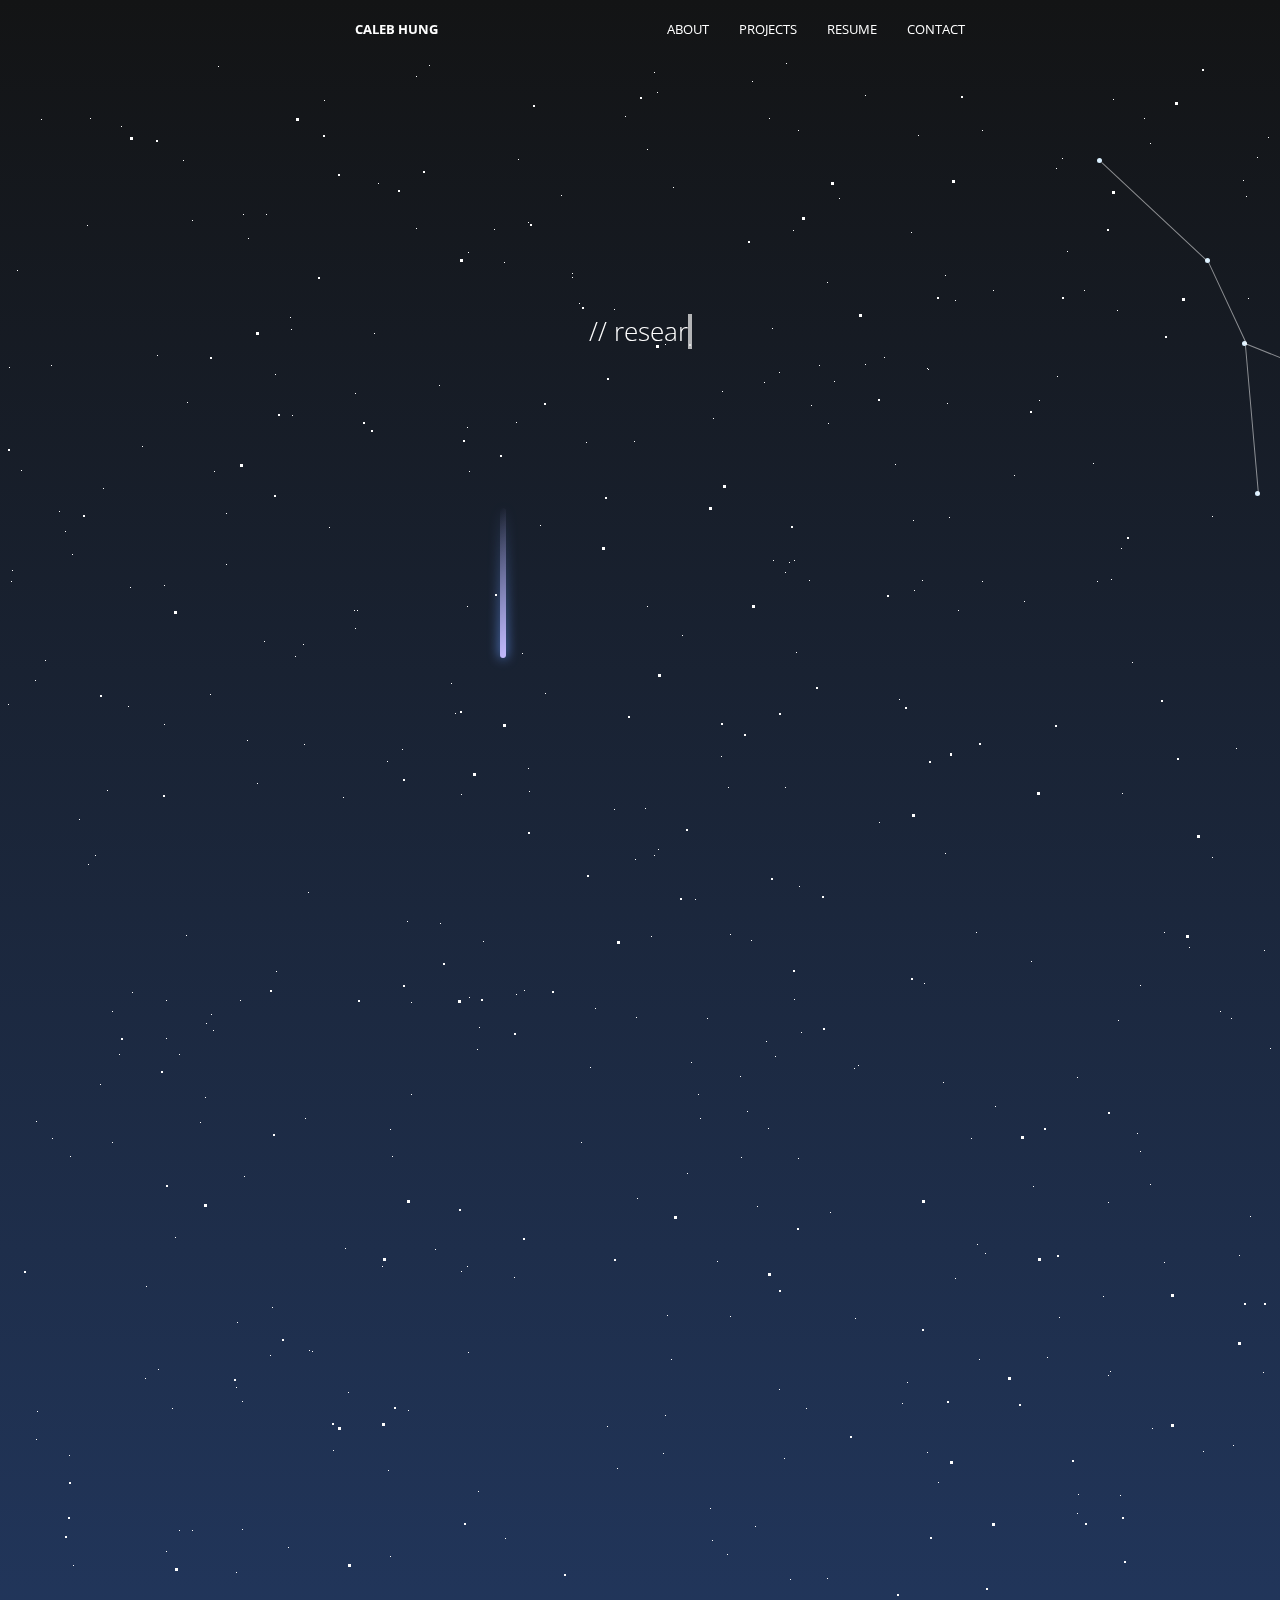
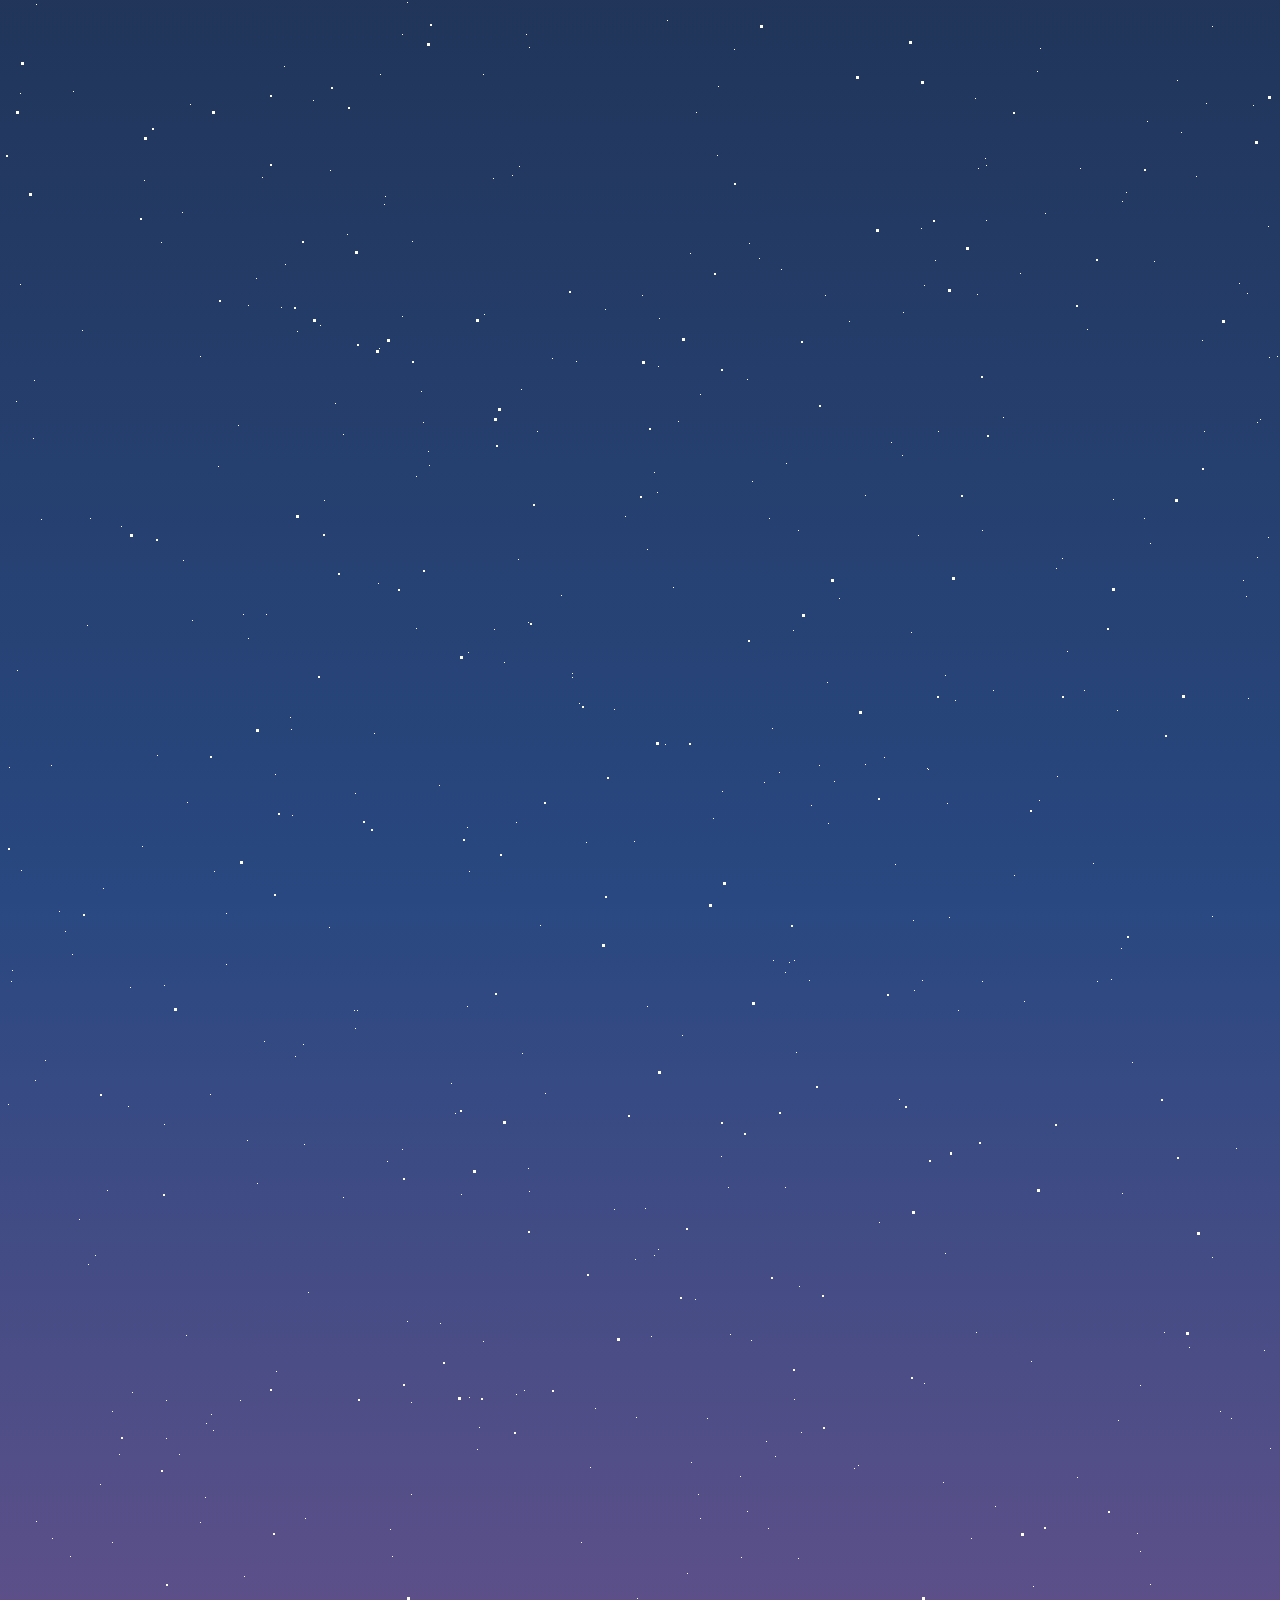
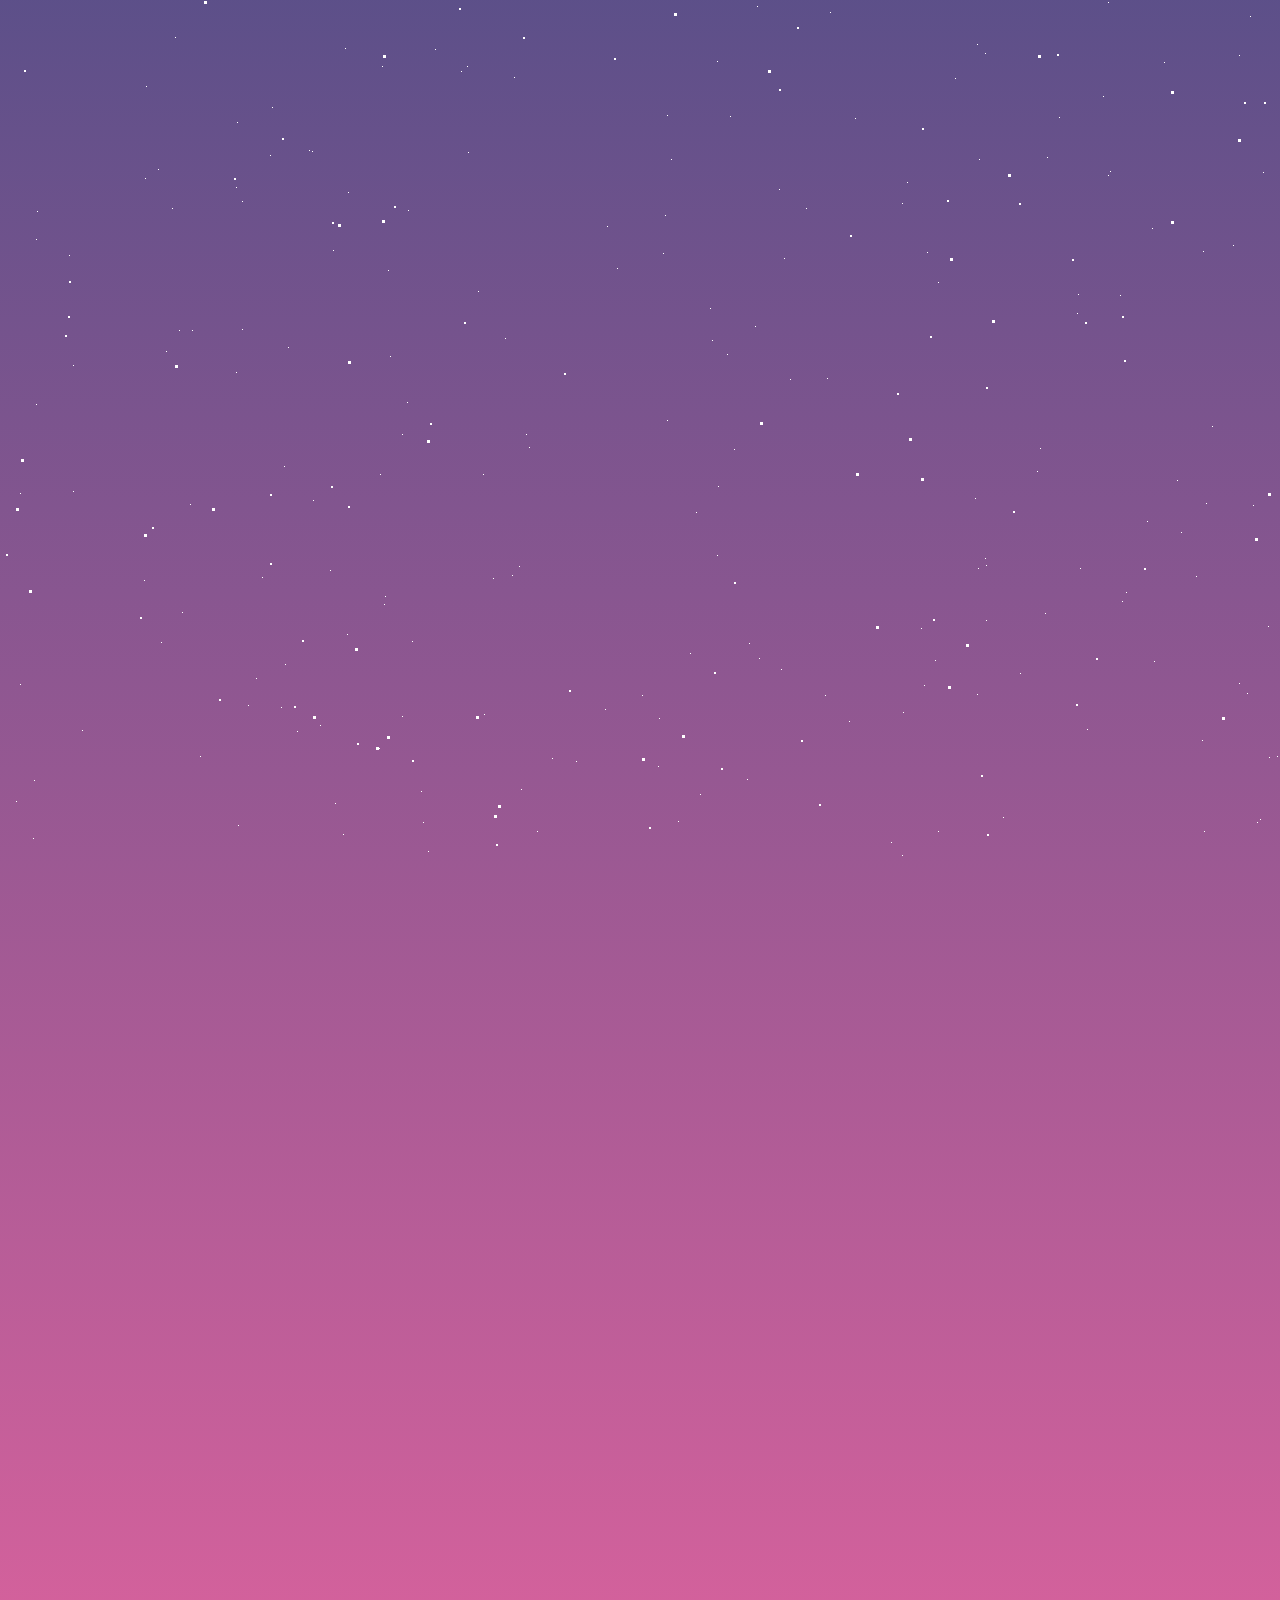
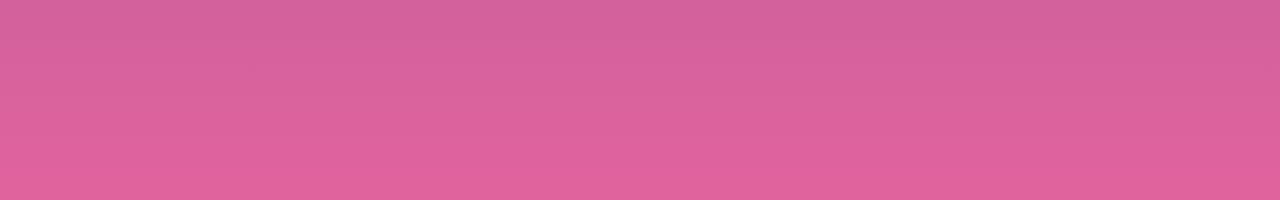
==== index.html @ 36443ad7 "push6" ====
<!DOCTYPE html>
<html>
<head>
    <meta charset="UTF-8">
    <meta name="viewport" content="width=device-width, initial-scale=1.0">
    <meta http-equiv="X-UA-Compatible" content="ie-edge">
    <link rel="stylesheet" href="style.css">
    <link rel="stylesheet" href="transition.css">
    <ul class="navigation">
        <li style="font-weight:bold"><a href="index.html"> CALEB HUNG </a> </li>
        <li style="float:right" class="active"><a href="contact.html"> CONTACT </a> </li>
        <li style="float:right"><a href="resume.pdf" target="_blank"> RESUME </a> </li>
        <li style="float:right"><a href="projects.html"> PROJECTS </a> </li>
        <li style="float:right"><a href="about.html"> ABOUT </a> </li>
    </ul>
</head>

<body>
    <div class ="shower">
        <div id="meteor"></div>
        <div id="meteor2"></div>
        <div id="meteor3"></div>
    </div>
    <div class ="wrapper">
        <div id="stars"></div>
        <div id="stars2"></div>
        <div id="stars3"></div>
    </div>
    <div class="constellation">
        <div id="dots"></div>
        <div id="const"></div>
        <div id="const2"></div>
        <div id="const3"></div>
        <div id="const4"></div>
    </div>
    <div class ="container" style="position:relative; top: 5%;">
        <h1>
            //
            <span class="txt-type" data-wait="3000"
                data-words='["researcher", "developer", "entrepreneur", "designer"]'></span>
        </h1>
    </div>
    
    <script src="type.js"></script>
</body>
</html>
---- style.css ----
@import url(https://fonts.googleapis.com/css2?family=Open+Sans:wght@300&display=swap);
    body {
        background-color: #333;
        background-image: linear-gradient(to bottom, #131415, rgb(41, 72, 129), #e1639e);
        background-repeat: no-repeat;
        height: 5000px;
        margin:0;
        padding: 0;
    }
    .navigation{
        list-style: none;
        font-size: 0;
        top: 0px;
        position: sticky;
        margin: 0 auto;
        width: 50%;
    }
    .navigation li{
        display: inline-block;
    }
    .navigation li a{
        display: block;
        color: white;
        text-decoration: none;
        font-family: 'Open Sans', sans-serif; 
        font-size: 1vw;
        padding: 20px 15px;
    }
    .navigation li a:hover{
        opacity: .5;
        transition: 0.5s;
    }

    h1{
        font-family: 'Open Sans', sans-serif;
        height: 100vh;
        color: rgb(255, 255, 255);
        overflow: hidden;
    }
    h1{
        font-weight: 200;
        margin: 0.4rem;
    }
    h1{
    font-size: 2vw;
}
.container{
    display: flex;
    flex-direction: row;
    justify-content: center;
    padding: 0 3rem;
}

.txt-type > .txt {
    border-right: 0.3rem solid rgba(219, 219, 219, 0.8);
    animation: blinkTextCursor 500ms steps(40) infinite normal;
  }
  @keyframes blinkTextCursor {
    from {
      border-right-color: rgba(255,255,255,.8);
    }
    to {
      border-right-color: transparent;
    }
  }
  .frame{
      background-size: cover;
  }
  .wrapper{
      position: absolute;
      margin:0;
      padding:0;
      height: 500px;
  }
  .constellation{
    position: absolute;
    margin:0;
    padding:0;
    height: 50px;
}
  .shower{
      position: absolute;
      width: 1000px;
      height: 100%;
  }
  #meteor{
      position: absolute;
      margin:0;
      left: 50%;
      top: 50%;
      width: 6px;
      height: 150px;
      background: linear-gradient(-45deg, #c6bcff, rgba(0,0,255,0));
      border-radius: 999px;
      filter:drop-shadow(0 0 6px #699bff);
      animation: shower 5s linear infinite;
  }

  #dots{
      border-radius: 999px;
      width: 5px;
      height: 5px;
      background: transparent;
      box-shadow: 1097px 100px #dbf0ff, 1205px 200px #dbf0ff, 1242px 283px #dbf0ff, 1255px 433px #dbf0ff, 1450px 367px #dbf0ff;
      z-index: 1;
  }
  #const{
      position: absolute;
    border-radius: 999px;
    width: 1px;
    height: 145px;
    background: transparent;
    box-shadow: 1101px 101px #fff;
    transform-origin: 1100px 100px;
    transform: rotate(-47deg);
    opacity: 0.50;
    z-index: 0;
}
#const2{
    position: absolute;
    border-radius: 999px;
    width: 1px;
    height: 91px;
    background: transparent;
    box-shadow: 1208px 201px #fff;
    transform-origin: 1205px 200px;
    transform: rotate(-25deg);
    opacity: 0.50;
    z-index: 0;
}
#const3{
    position: absolute;
    border-radius: 999px;
    width: 1px;
    height: 225px;
    background: transparent;
    box-shadow: 1245px 283px #fff;
    transform-origin: 1242px 283px;
    transform: rotate(-68deg);
    opacity: 0.50;
    z-index: 0;
}
#const4{
    position: absolute;
    border-radius: 999px;
    width: 1px;
    height: 150px;
    background: transparent;
    box-shadow: 1245px 283px #fff;
    transform-origin: 1242px 283px;
    transform: rotate(-5deg);
    opacity: 0.50;
    z-index: 0;
}
  #stars{
      overflow: hidden;
      width: 1px;
      height: 1px;
      background: transparent;
      animation: animStar 50s linear infinite;
      box-shadow: 779px 1331px #fff, 324px 42px #fff, 303px 586px #fff,
    1312px 276px #fff, 451px 625px #fff, 521px 1931px #fff, 1087px 1871px #fff,
    36px 1546px #fff, 132px 934px #fff, 1698px 901px #fff, 1418px 664px #fff,
    1448px 1157px #fff, 1084px 232px #fff, 347px 1776px #fff, 1722px 243px #fff,
    1629px 835px #fff, 479px 969px #fff, 1231px 960px #fff, 586px 384px #fff,
    164px 527px #fff, 8px 646px #fff, 1150px 1126px #fff, 665px 1357px #fff,
    1556px 1982px #fff, 1260px 1961px #fff, 1675px 1741px #fff,
    1843px 1514px #fff, 718px 1628px #fff, 242px 1343px #fff, 1497px 1880px #fff,
    1364px 230px #fff, 1739px 1302px #fff, 636px 959px #fff, 304px 686px #fff,
    614px 751px #fff, 1935px 816px #fff, 1428px 60px #fff, 355px 335px #fff,
    1594px 158px #fff, 90px 60px #fff, 1553px 162px #fff, 1239px 1825px #fff,
    1945px 587px #fff, 749px 1785px #fff, 1987px 1172px #fff, 1301px 1237px #fff,
    1039px 342px #fff, 1585px 1481px #fff, 995px 1048px #fff, 524px 932px #fff,
    214px 413px #fff, 1701px 1300px #fff, 1037px 1613px #fff, 1871px 996px #fff,
    1360px 1635px #fff, 1110px 1313px #fff, 412px 1783px #fff, 1949px 177px #fff,
    903px 1854px #fff, 700px 1936px #fff, 378px 125px #fff, 308px 834px #fff,
    1118px 962px #fff, 1350px 1929px #fff, 781px 1811px #fff, 561px 137px #fff,
    757px 1148px #fff, 1670px 1979px #fff, 343px 739px #fff, 945px 795px #fff,
    576px 1903px #fff, 1078px 1436px #fff, 1583px 450px #fff, 1366px 474px #fff,
    297px 1873px #fff, 192px 162px #fff, 1624px 1633px #fff, 59px 453px #fff,
    82px 1872px #fff, 1933px 498px #fff, 1966px 1974px #fff, 1975px 1688px #fff,
    779px 314px #fff, 1858px 1543px #fff, 73px 1507px #fff, 1693px 975px #fff,
    1683px 108px #fff, 1768px 1654px #fff, 654px 14px #fff, 494px 171px #fff,
    1689px 1895px #fff, 1660px 263px #fff, 1031px 903px #fff, 1203px 1393px #fff,
    1333px 1421px #fff, 1113px 41px #fff, 1206px 1645px #fff, 1325px 1635px #fff,
    142px 388px #fff, 572px 215px #fff, 1535px 296px #fff, 1419px 407px #fff,
    1379px 1003px #fff, 329px 469px #fff, 1791px 1652px #fff, 935px 1802px #fff,
    1330px 1820px #fff, 421px 1933px #fff, 828px 365px #fff, 275px 316px #fff,
    707px 960px #fff, 1605px 1554px #fff, 625px 58px #fff, 717px 1697px #fff,
    1669px 246px #fff, 1925px 322px #fff, 1154px 1803px #fff, 1929px 295px #fff,
    1248px 240px #fff, 1045px 1755px #fff, 166px 942px #fff, 1888px 1773px #fff,
    678px 1963px #fff, 1370px 569px #fff, 1974px 1400px #fff, 1786px 460px #fff,
    51px 307px #fff, 784px 1400px #fff, 730px 1258px #fff, 1712px 393px #fff,
    416px 170px #fff, 1797px 1932px #fff, 572px 219px #fff, 1557px 1856px #fff,
    218px 8px #fff, 348px 1334px #fff, 469px 413px #fff, 385px 1738px #fff,
    1357px 1818px #fff, 240px 942px #fff, 248px 1847px #fff, 1535px 806px #fff,
    236px 1514px #fff, 1429px 1556px #fff, 73px 1633px #fff, 1398px 1121px #fff,
    671px 1301px #fff, 1404px 1663px #fff, 740px 1018px #fff, 1600px 377px #fff,
    785px 514px #fff, 112px 1084px #fff, 1915px 1887px #fff, 1463px 1848px #fff,
    687px 1115px #fff, 1268px 1768px #fff, 1729px 1425px #fff,
    1284px 1022px #fff, 801px 974px #fff, 1975px 1317px #fff, 1354px 834px #fff,
    1446px 1484px #fff, 1283px 1786px #fff, 11px 523px #fff, 1842px 236px #fff,
    1355px 654px #fff, 429px 7px #fff, 1033px 1128px #fff, 157px 297px #fff,
    545px 635px #fff, 52px 1080px #fff, 827px 1520px #fff, 1121px 490px #fff,
    9px 309px #fff, 1744px 1586px #fff, 1014px 417px #fff, 1534px 524px #fff,
    958px 552px #fff, 1403px 1496px #fff, 387px 703px #fff, 1522px 548px #fff,
    1355px 282px #fff, 1532px 601px #fff, 1838px 790px #fff, 290px 259px #fff,
    295px 598px #fff, 1601px 539px #fff, 1561px 1272px #fff, 34px 1922px #fff,
    1024px 543px #fff, 467px 369px #fff, 722px 333px #fff, 1976px 1255px #fff,
    766px 983px #fff, 1582px 1285px #fff, 12px 512px #fff, 617px 1410px #fff,
    682px 577px #fff, 1334px 1438px #fff, 439px 327px #fff, 1617px 1661px #fff,
    673px 129px #fff, 794px 941px #fff, 1386px 1902px #fff, 37px 1353px #fff,
    1467px 1353px #fff, 416px 18px #fff, 187px 344px #fff, 200px 1898px #fff,
    1491px 1619px #fff, 811px 347px #fff, 924px 1827px #fff, 945px 217px #fff,
    1735px 1228px #fff, 379px 1890px #fff, 79px 761px #fff, 825px 1837px #fff,
    1980px 1558px #fff, 1308px 1573px #fff, 1488px 1726px #fff,
    382px 1208px #fff, 522px 595px #fff, 1277px 1898px #fff, 354px 552px #fff,
    161px 1784px #fff, 614px 251px #fff, 526px 1576px #fff, 17px 212px #fff,
    179px 996px #fff, 467px 1208px #fff, 1944px 1838px #fff, 1140px 1093px #fff,
    858px 1007px #fff, 200px 1064px #fff, 423px 1964px #fff, 1945px 439px #fff,
    1377px 689px #fff, 1120px 1437px #fff, 1876px 668px #fff, 907px 1324px #fff,
    343px 1976px #fff, 1816px 1501px #fff, 1849px 177px #fff, 647px 91px #fff,
    1984px 1012px #fff, 1336px 1300px #fff, 128px 648px #fff, 305px 1060px #fff,
    1324px 826px #fff, 1263px 1314px #fff, 1801px 629px #fff, 1614px 1555px #fff,
    1634px 90px #fff, 1603px 452px #fff, 891px 1984px #fff, 1556px 1906px #fff,
    121px 68px #fff, 1676px 1714px #fff, 516px 936px #fff, 1947px 1492px #fff,
    1455px 1519px #fff, 45px 602px #fff, 205px 1039px #fff, 793px 172px #fff,
    1562px 1739px #fff, 1056px 110px #fff, 1512px 379px #fff, 1795px 1621px #fff,
    1848px 607px #fff, 262px 1719px #fff, 477px 991px #fff, 483px 883px #fff,
    1239px 1197px #fff, 1496px 647px #fff, 1649px 25px #fff, 1491px 1946px #fff,
    119px 996px #fff, 179px 1472px #fff, 1341px 808px #fff, 1565px 1700px #fff,
    407px 1544px #fff, 1754px 357px #fff, 1288px 981px #fff, 902px 1997px #fff,
    1755px 1668px #fff, 186px 877px #fff, 1202px 1882px #fff, 461px 1213px #fff,
    1400px 748px #fff, 1969px 1899px #fff, 809px 522px #fff, 514px 1219px #fff,
    374px 275px #fff, 938px 1973px #fff, 357px 552px #fff, 144px 1722px #fff,
    1572px 912px #fff, 402px 1858px #fff, 1544px 1195px #fff, 667px 1257px #fff,
    727px 1496px #fff, 993px 232px #fff, 1772px 313px #fff, 1040px 1590px #fff,
    1204px 1973px #fff, 1268px 79px #fff, 1555px 1048px #fff, 986px 1707px #fff,
    978px 1710px #fff, 713px 360px #fff, 407px 863px #fff, 461px 736px #fff,
    284px 1608px #fff, 103px 430px #fff, 1283px 1319px #fff, 977px 1186px #fff,
    1966px 1516px #fff, 1287px 1129px #fff, 70px 1098px #fff, 1189px 889px #fff,
    1126px 1734px #fff, 309px 1292px #fff, 879px 764px #fff, 65px 473px #fff,
    1003px 1959px #fff, 658px 791px #fff, 402px 1576px #fff, 35px 622px #fff,
    529px 1589px #fff, 164px 666px #fff, 1876px 1290px #fff, 1541px 526px #fff,
    270px 1297px #fff, 440px 865px #fff, 1500px 802px #fff, 182px 1754px #fff,
    1264px 892px #fff, 272px 1249px #fff, 1289px 1535px #fff, 190px 1646px #fff,
    955px 242px #fff, 1456px 1597px #fff, 1727px 1983px #fff, 635px 801px #fff,
    226px 455px #fff, 1396px 1710px #fff, 849px 1863px #fff, 237px 1264px #fff,
    839px 140px #fff, 1122px 735px #fff, 1280px 15px #fff, 1318px 242px #fff,
    1819px 1148px #fff, 333px 1392px #fff, 1949px 553px #fff, 1878px 1332px #fff,
    467px 548px #fff, 1812px 1082px #fff, 1067px 193px #fff, 243px 156px #fff,
    483px 1616px #fff, 1714px 933px #fff, 759px 1800px #fff, 1822px 995px #fff,
    1877px 572px #fff, 581px 1084px #fff, 107px 732px #fff, 642px 1837px #fff,
    166px 1493px #fff, 1555px 198px #fff, 819px 307px #fff, 947px 345px #fff,
    827px 224px #fff, 927px 1394px #fff, 540px 467px #fff, 1093px 405px #fff,
    1140px 927px #fff, 130px 529px #fff, 33px 1980px #fff, 1147px 1663px #fff,
    1616px 1436px #fff, 528px 710px #fff, 798px 1100px #fff, 505px 1480px #fff,
    899px 641px #fff, 1909px 1949px #fff, 1311px 964px #fff, 979px 1301px #fff,
    1393px 969px #fff, 1793px 1886px #fff, 292px 357px #fff, 1196px 1718px #fff,
    1290px 1994px #fff, 537px 1973px #fff, 1181px 1674px #fff,
    1740px 1566px #fff, 1307px 265px #fff, 922px 522px #fff, 1892px 472px #fff,
    384px 1746px #fff, 392px 1098px #fff, 647px 548px #fff, 390px 1498px #fff,
    1246px 138px #fff, 730px 876px #fff, 192px 1472px #fff, 1790px 1789px #fff,
    928px 311px #fff, 1253px 1647px #fff, 747px 1921px #fff, 1561px 1025px #fff,
    1533px 1292px #fff, 1985px 195px #fff, 728px 729px #fff, 1712px 1936px #fff,
    512px 1717px #fff, 1528px 483px #fff, 313px 1642px #fff, 281px 1849px #fff,
    1212px 799px #fff, 435px 1191px #fff, 1422px 611px #fff, 1718px 1964px #fff,
    411px 944px #fff, 210px 636px #fff, 1502px 1295px #fff, 1434px 349px #fff,
    769px 60px #fff, 747px 1053px #fff, 789px 504px #fff, 1436px 1264px #fff,
    1893px 1225px #fff, 1394px 1788px #fff, 1108px 1317px #fff,
    1673px 1395px #fff, 854px 1010px #fff, 1705px 80px #fff, 1858px 148px #fff,
    1729px 344px #fff, 1388px 664px #fff, 895px 406px #fff, 1479px 157px #fff,
    1441px 1157px #fff, 552px 1900px #fff, 516px 364px #fff, 1647px 189px #fff,
    1427px 1071px #fff, 785px 729px #fff, 1080px 1710px #fff, 504px 204px #fff,
    1177px 1622px #fff, 657px 34px #fff, 1296px 1099px #fff, 248px 180px #fff,
    1212px 1568px #fff, 667px 1562px #fff, 695px 841px #fff, 1608px 1247px #fff,
    751px 882px #fff, 87px 167px #fff, 607px 1368px #fff, 1363px 1203px #fff,
    1836px 317px #fff, 1668px 1703px #fff, 830px 1154px #fff, 1721px 1398px #fff,
    1601px 1280px #fff, 976px 874px #fff, 1743px 254px #fff, 1020px 1815px #fff,
    1670px 1766px #fff, 1890px 735px #fff, 1379px 136px #fff, 1864px 695px #fff,
    206px 965px #fff, 1404px 1932px #fff, 1923px 1360px #fff, 247px 682px #fff,
    519px 1708px #fff, 645px 750px #fff, 1164px 1204px #fff, 834px 323px #fff,
    172px 1350px #fff, 213px 972px #fff, 1837px 190px #fff, 285px 1806px #fff,
    1047px 1299px #fff, 1548px 825px #fff, 1730px 324px #fff, 1346px 1909px #fff,
    772px 270px #fff, 345px 1190px #fff, 478px 1433px #fff, 1479px 25px #fff,
    1994px 1830px #fff, 1744px 732px #fff, 20px 1635px #fff, 690px 1795px #fff,
    1594px 569px #fff, 579px 245px #fff, 1398px 733px #fff, 408px 1352px #fff,
    1774px 120px #fff, 1152px 1370px #fff, 1698px 1810px #fff, 710px 1450px #fff,
    665px 286px #fff, 493px 1720px #fff, 786px 5px #fff, 637px 1140px #fff,
    764px 324px #fff, 927px 310px #fff, 938px 1424px #fff, 1884px 744px #fff,
    913px 462px #fff, 1831px 1936px #fff, 1527px 249px #fff, 36px 1381px #fff,
    1597px 581px #fff, 1530px 355px #fff, 949px 459px #fff, 799px 828px #fff,
    242px 1471px #fff, 654px 797px #fff, 796px 594px #fff, 1365px 678px #fff,
    752px 23px #fff, 1630px 541px #fff, 982px 72px #fff, 1733px 1831px #fff,
    21px 412px #fff, 775px 998px #fff, 335px 1945px #fff, 264px 583px #fff,
    158px 1311px #fff, 528px 164px #fff, 1978px 574px #fff, 717px 1203px #fff,
    734px 1591px #fff, 1555px 820px #fff, 16px 1943px #fff, 1625px 1177px #fff,
    1236px 690px #fff, 1585px 1590px #fff, 1737px 1728px #fff, 721px 698px #fff,
    1804px 1186px #fff, 166px 980px #fff, 1850px 230px #fff, 330px 1712px #fff,
    95px 797px #fff, 1948px 1078px #fff, 469px 939px #fff, 1269px 1899px #fff,
    955px 1220px #fff, 1137px 1075px #fff, 312px 1293px #fff, 986px 1762px #fff,
    1103px 1238px #fff, 428px 1993px #fff, 355px 570px #fff, 977px 1836px #fff,
    1395px 1092px #fff, 276px 913px #fff, 1743px 656px #fff, 773px 502px #fff,
    1686px 1322px #fff, 1516px 1945px #fff, 1334px 501px #fff, 266px 156px #fff,
    455px 655px #fff, 798px 72px #fff, 1059px 1259px #fff, 1402px 1687px #fff,
    236px 1329px #fff, 1455px 786px #fff, 146px 1228px #fff, 1851px 823px #fff,
    1062px 100px #fff, 1220px 953px #fff, 20px 1826px #fff, 36px 1063px #fff,
    1525px 338px #fff, 790px 1521px #fff, 741px 1099px #fff, 288px 1489px #fff,
    700px 1060px #fff, 390px 1071px #fff, 411px 1036px #fff, 1853px 1072px #fff,
    1446px 1085px #fff, 1164px 874px #fff, 924px 925px #fff, 291px 271px #fff,
    1257px 1964px #fff, 1580px 1352px #fff, 1507px 1216px #fff, 211px 956px #fff,
    985px 1195px #fff, 975px 1640px #fff, 518px 101px #fff, 663px 1395px #fff,
    914px 532px #fff, 145px 1320px #fff, 69px 1397px #fff, 982px 523px #fff,
    257px 725px #fff, 1599px 831px #fff, 1636px 1513px #fff, 1250px 1158px #fff,
    1132px 604px #fff, 183px 102px #fff, 1057px 318px #fff, 1247px 1835px #fff,
    1983px 1110px #fff, 1077px 1455px #fff, 921px 1770px #fff, 806px 1350px #fff,
    1938px 1992px #fff, 855px 1260px #fff, 902px 1345px #fff, 658px 1908px #fff,
    1845px 679px #fff, 712px 1482px #fff, 595px 950px #fff, 1784px 1992px #fff,
    1847px 1785px #fff, 691px 1004px #fff, 175px 1179px #fff, 1666px 1911px #fff,
    41px 61px #fff, 971px 1080px #fff, 1830px 1450px #fff, 1351px 1518px #fff,
    1257px 99px #fff, 1395px 1498px #fff, 1117px 252px #fff, 1779px 597px #fff,
    1346px 729px #fff, 1108px 1144px #fff, 402px 691px #fff, 72px 496px #fff,
    1673px 1604px #fff, 1497px 974px #fff, 1865px 1664px #fff, 88px 806px #fff,
    918px 77px #fff, 244px 1118px #fff, 256px 1820px #fff, 1851px 1840px #fff,
    605px 1851px #fff, 634px 383px #fff, 865px 37px #fff, 943px 1024px #fff,
    1951px 177px #fff, 1097px 523px #fff, 985px 1700px #fff, 1243px 122px #fff,
    768px 1070px #fff, 468px 194px #fff, 320px 1867px #fff, 1850px 185px #fff,
    380px 1616px #fff, 468px 1294px #fff, 1122px 1743px #fff, 884px 299px #fff,
    1300px 1917px #fff, 1860px 396px #fff, 1270px 990px #fff, 529px 733px #fff,
    1975px 1347px #fff, 1885px 685px #fff, 226px 506px #fff, 651px 878px #fff,
    1323px 680px #fff, 1284px 680px #fff, 238px 1967px #fff, 911px 174px #fff,
    1111px 521px #fff, 1150px 85px #fff, 794px 502px #fff, 484px 1856px #fff,
    1809px 368px #fff, 112px 953px #fff, 590px 1009px #fff, 1655px 311px #fff,
    100px 1026px #fff, 1803px 352px #fff, 865px 306px #fff, 1077px 1019px #fff,
    1335px 872px #fff, 1647px 1298px #fff, 1233px 1387px #fff, 698px 1036px #fff,
    659px 1860px #fff, 388px 1412px #fff, 1212px 458px #fff, 755px 1468px #fff,
    696px 1654px #fff, 1144px 60px #fff;
  }

  #stars:after{
    overflow: hidden;
      content: '';
      position: absolute;
      top:2000px;
      width: 1px;
      height: 1px;
      background: transparent;
      box-shadow: 779px 1331px #fff, 324px 42px #fff, 303px 586px #fff,
    1312px 276px #fff, 451px 625px #fff, 521px 1931px #fff, 1087px 1871px #fff,
    36px 1546px #fff, 132px 934px #fff, 1698px 901px #fff, 1418px 664px #fff,
    1448px 1157px #fff, 1084px 232px #fff, 347px 1776px #fff, 1722px 243px #fff,
    1629px 835px #fff, 479px 969px #fff, 1231px 960px #fff, 586px 384px #fff,
    164px 527px #fff, 8px 646px #fff, 1150px 1126px #fff, 665px 1357px #fff,
    1556px 1982px #fff, 1260px 1961px #fff, 1675px 1741px #fff,
    1843px 1514px #fff, 718px 1628px #fff, 242px 1343px #fff, 1497px 1880px #fff,
    1364px 230px #fff, 1739px 1302px #fff, 636px 959px #fff, 304px 686px #fff,
    614px 751px #fff, 1935px 816px #fff, 1428px 60px #fff, 355px 335px #fff,
    1594px 158px #fff, 90px 60px #fff, 1553px 162px #fff, 1239px 1825px #fff,
    1945px 587px #fff, 749px 1785px #fff, 1987px 1172px #fff, 1301px 1237px #fff,
    1039px 342px #fff, 1585px 1481px #fff, 995px 1048px #fff, 524px 932px #fff,
    214px 413px #fff, 1701px 1300px #fff, 1037px 1613px #fff, 1871px 996px #fff,
    1360px 1635px #fff, 1110px 1313px #fff, 412px 1783px #fff, 1949px 177px #fff,
    903px 1854px #fff, 700px 1936px #fff, 378px 125px #fff, 308px 834px #fff,
    1118px 962px #fff, 1350px 1929px #fff, 781px 1811px #fff, 561px 137px #fff,
    757px 1148px #fff, 1670px 1979px #fff, 343px 739px #fff, 945px 795px #fff,
    576px 1903px #fff, 1078px 1436px #fff, 1583px 450px #fff, 1366px 474px #fff,
    297px 1873px #fff, 192px 162px #fff, 1624px 1633px #fff, 59px 453px #fff,
    82px 1872px #fff, 1933px 498px #fff, 1966px 1974px #fff, 1975px 1688px #fff,
    779px 314px #fff, 1858px 1543px #fff, 73px 1507px #fff, 1693px 975px #fff,
    1683px 108px #fff, 1768px 1654px #fff, 654px 14px #fff, 494px 171px #fff,
    1689px 1895px #fff, 1660px 263px #fff, 1031px 903px #fff, 1203px 1393px #fff,
    1333px 1421px #fff, 1113px 41px #fff, 1206px 1645px #fff, 1325px 1635px #fff,
    142px 388px #fff, 572px 215px #fff, 1535px 296px #fff, 1419px 407px #fff,
    1379px 1003px #fff, 329px 469px #fff, 1791px 1652px #fff, 935px 1802px #fff,
    1330px 1820px #fff, 421px 1933px #fff, 828px 365px #fff, 275px 316px #fff,
    707px 960px #fff, 1605px 1554px #fff, 625px 58px #fff, 717px 1697px #fff,
    1669px 246px #fff, 1925px 322px #fff, 1154px 1803px #fff, 1929px 295px #fff,
    1248px 240px #fff, 1045px 1755px #fff, 166px 942px #fff, 1888px 1773px #fff,
    678px 1963px #fff, 1370px 569px #fff, 1974px 1400px #fff, 1786px 460px #fff,
    51px 307px #fff, 784px 1400px #fff, 730px 1258px #fff, 1712px 393px #fff,
    416px 170px #fff, 1797px 1932px #fff, 572px 219px #fff, 1557px 1856px #fff,
    218px 8px #fff, 348px 1334px #fff, 469px 413px #fff, 385px 1738px #fff,
    1357px 1818px #fff, 240px 942px #fff, 248px 1847px #fff, 1535px 806px #fff,
    236px 1514px #fff, 1429px 1556px #fff, 73px 1633px #fff, 1398px 1121px #fff,
    671px 1301px #fff, 1404px 1663px #fff, 740px 1018px #fff, 1600px 377px #fff,
    785px 514px #fff, 112px 1084px #fff, 1915px 1887px #fff, 1463px 1848px #fff,
    687px 1115px #fff, 1268px 1768px #fff, 1729px 1425px #fff,
    1284px 1022px #fff, 801px 974px #fff, 1975px 1317px #fff, 1354px 834px #fff,
    1446px 1484px #fff, 1283px 1786px #fff, 11px 523px #fff, 1842px 236px #fff,
    1355px 654px #fff, 429px 7px #fff, 1033px 1128px #fff, 157px 297px #fff,
    545px 635px #fff, 52px 1080px #fff, 827px 1520px #fff, 1121px 490px #fff,
    9px 309px #fff, 1744px 1586px #fff, 1014px 417px #fff, 1534px 524px #fff,
    958px 552px #fff, 1403px 1496px #fff, 387px 703px #fff, 1522px 548px #fff,
    1355px 282px #fff, 1532px 601px #fff, 1838px 790px #fff, 290px 259px #fff,
    295px 598px #fff, 1601px 539px #fff, 1561px 1272px #fff, 34px 1922px #fff,
    1024px 543px #fff, 467px 369px #fff, 722px 333px #fff, 1976px 1255px #fff,
    766px 983px #fff, 1582px 1285px #fff, 12px 512px #fff, 617px 1410px #fff,
    682px 577px #fff, 1334px 1438px #fff, 439px 327px #fff, 1617px 1661px #fff,
    673px 129px #fff, 794px 941px #fff, 1386px 1902px #fff, 37px 1353px #fff,
    1467px 1353px #fff, 416px 18px #fff, 187px 344px #fff, 200px 1898px #fff,
    1491px 1619px #fff, 811px 347px #fff, 924px 1827px #fff, 945px 217px #fff,
    1735px 1228px #fff, 379px 1890px #fff, 79px 761px #fff, 825px 1837px #fff,
    1980px 1558px #fff, 1308px 1573px #fff, 1488px 1726px #fff,
    382px 1208px #fff, 522px 595px #fff, 1277px 1898px #fff, 354px 552px #fff,
    161px 1784px #fff, 614px 251px #fff, 526px 1576px #fff, 17px 212px #fff,
    179px 996px #fff, 467px 1208px #fff, 1944px 1838px #fff, 1140px 1093px #fff,
    858px 1007px #fff, 200px 1064px #fff, 423px 1964px #fff, 1945px 439px #fff,
    1377px 689px #fff, 1120px 1437px #fff, 1876px 668px #fff, 907px 1324px #fff,
    343px 1976px #fff, 1816px 1501px #fff, 1849px 177px #fff, 647px 91px #fff,
    1984px 1012px #fff, 1336px 1300px #fff, 128px 648px #fff, 305px 1060px #fff,
    1324px 826px #fff, 1263px 1314px #fff, 1801px 629px #fff, 1614px 1555px #fff,
    1634px 90px #fff, 1603px 452px #fff, 891px 1984px #fff, 1556px 1906px #fff,
    121px 68px #fff, 1676px 1714px #fff, 516px 936px #fff, 1947px 1492px #fff,
    1455px 1519px #fff, 45px 602px #fff, 205px 1039px #fff, 793px 172px #fff,
    1562px 1739px #fff, 1056px 110px #fff, 1512px 379px #fff, 1795px 1621px #fff,
    1848px 607px #fff, 262px 1719px #fff, 477px 991px #fff, 483px 883px #fff,
    1239px 1197px #fff, 1496px 647px #fff, 1649px 25px #fff, 1491px 1946px #fff,
    119px 996px #fff, 179px 1472px #fff, 1341px 808px #fff, 1565px 1700px #fff,
    407px 1544px #fff, 1754px 357px #fff, 1288px 981px #fff, 902px 1997px #fff,
    1755px 1668px #fff, 186px 877px #fff, 1202px 1882px #fff, 461px 1213px #fff,
    1400px 748px #fff, 1969px 1899px #fff, 809px 522px #fff, 514px 1219px #fff,
    374px 275px #fff, 938px 1973px #fff, 357px 552px #fff, 144px 1722px #fff,
    1572px 912px #fff, 402px 1858px #fff, 1544px 1195px #fff, 667px 1257px #fff,
    727px 1496px #fff, 993px 232px #fff, 1772px 313px #fff, 1040px 1590px #fff,
    1204px 1973px #fff, 1268px 79px #fff, 1555px 1048px #fff, 986px 1707px #fff,
    978px 1710px #fff, 713px 360px #fff, 407px 863px #fff, 461px 736px #fff,
    284px 1608px #fff, 103px 430px #fff, 1283px 1319px #fff, 977px 1186px #fff,
    1966px 1516px #fff, 1287px 1129px #fff, 70px 1098px #fff, 1189px 889px #fff,
    1126px 1734px #fff, 309px 1292px #fff, 879px 764px #fff, 65px 473px #fff,
    1003px 1959px #fff, 658px 791px #fff, 402px 1576px #fff, 35px 622px #fff,
    529px 1589px #fff, 164px 666px #fff, 1876px 1290px #fff, 1541px 526px #fff,
    270px 1297px #fff, 440px 865px #fff, 1500px 802px #fff, 182px 1754px #fff,
    1264px 892px #fff, 272px 1249px #fff, 1289px 1535px #fff, 190px 1646px #fff,
    955px 242px #fff, 1456px 1597px #fff, 1727px 1983px #fff, 635px 801px #fff,
    226px 455px #fff, 1396px 1710px #fff, 849px 1863px #fff, 237px 1264px #fff,
    839px 140px #fff, 1122px 735px #fff, 1280px 15px #fff, 1318px 242px #fff,
    1819px 1148px #fff, 333px 1392px #fff, 1949px 553px #fff, 1878px 1332px #fff,
    467px 548px #fff, 1812px 1082px #fff, 1067px 193px #fff, 243px 156px #fff,
    483px 1616px #fff, 1714px 933px #fff, 759px 1800px #fff, 1822px 995px #fff,
    1877px 572px #fff, 581px 1084px #fff, 107px 732px #fff, 642px 1837px #fff,
    166px 1493px #fff, 1555px 198px #fff, 819px 307px #fff, 947px 345px #fff,
    827px 224px #fff, 927px 1394px #fff, 540px 467px #fff, 1093px 405px #fff,
    1140px 927px #fff, 130px 529px #fff, 33px 1980px #fff, 1147px 1663px #fff,
    1616px 1436px #fff, 528px 710px #fff, 798px 1100px #fff, 505px 1480px #fff,
    899px 641px #fff, 1909px 1949px #fff, 1311px 964px #fff, 979px 1301px #fff,
    1393px 969px #fff, 1793px 1886px #fff, 292px 357px #fff, 1196px 1718px #fff,
    1290px 1994px #fff, 537px 1973px #fff, 1181px 1674px #fff,
    1740px 1566px #fff, 1307px 265px #fff, 922px 522px #fff, 1892px 472px #fff,
    384px 1746px #fff, 392px 1098px #fff, 647px 548px #fff, 390px 1498px #fff,
    1246px 138px #fff, 730px 876px #fff, 192px 1472px #fff, 1790px 1789px #fff,
    928px 311px #fff, 1253px 1647px #fff, 747px 1921px #fff, 1561px 1025px #fff,
    1533px 1292px #fff, 1985px 195px #fff, 728px 729px #fff, 1712px 1936px #fff,
    512px 1717px #fff, 1528px 483px #fff, 313px 1642px #fff, 281px 1849px #fff,
    1212px 799px #fff, 435px 1191px #fff, 1422px 611px #fff, 1718px 1964px #fff,
    411px 944px #fff, 210px 636px #fff, 1502px 1295px #fff, 1434px 349px #fff,
    769px 60px #fff, 747px 1053px #fff, 789px 504px #fff, 1436px 1264px #fff,
    1893px 1225px #fff, 1394px 1788px #fff, 1108px 1317px #fff,
    1673px 1395px #fff, 854px 1010px #fff, 1705px 80px #fff, 1858px 148px #fff,
    1729px 344px #fff, 1388px 664px #fff, 895px 406px #fff, 1479px 157px #fff,
    1441px 1157px #fff, 552px 1900px #fff, 516px 364px #fff, 1647px 189px #fff,
    1427px 1071px #fff, 785px 729px #fff, 1080px 1710px #fff, 504px 204px #fff,
    1177px 1622px #fff, 657px 34px #fff, 1296px 1099px #fff, 248px 180px #fff,
    1212px 1568px #fff, 667px 1562px #fff, 695px 841px #fff, 1608px 1247px #fff,
    751px 882px #fff, 87px 167px #fff, 607px 1368px #fff, 1363px 1203px #fff,
    1836px 317px #fff, 1668px 1703px #fff, 830px 1154px #fff, 1721px 1398px #fff,
    1601px 1280px #fff, 976px 874px #fff, 1743px 254px #fff, 1020px 1815px #fff,
    1670px 1766px #fff, 1890px 735px #fff, 1379px 136px #fff, 1864px 695px #fff,
    206px 965px #fff, 1404px 1932px #fff, 1923px 1360px #fff, 247px 682px #fff,
    519px 1708px #fff, 645px 750px #fff, 1164px 1204px #fff, 834px 323px #fff,
    172px 1350px #fff, 213px 972px #fff, 1837px 190px #fff, 285px 1806px #fff,
    1047px 1299px #fff, 1548px 825px #fff, 1730px 324px #fff, 1346px 1909px #fff,
    772px 270px #fff, 345px 1190px #fff, 478px 1433px #fff, 1479px 25px #fff,
    1994px 1830px #fff, 1744px 732px #fff, 20px 1635px #fff, 690px 1795px #fff,
    1594px 569px #fff, 579px 245px #fff, 1398px 733px #fff, 408px 1352px #fff,
    1774px 120px #fff, 1152px 1370px #fff, 1698px 1810px #fff, 710px 1450px #fff,
    665px 286px #fff, 493px 1720px #fff, 786px 5px #fff, 637px 1140px #fff,
    764px 324px #fff, 927px 310px #fff, 938px 1424px #fff, 1884px 744px #fff,
    913px 462px #fff, 1831px 1936px #fff, 1527px 249px #fff, 36px 1381px #fff,
    1597px 581px #fff, 1530px 355px #fff, 949px 459px #fff, 799px 828px #fff,
    242px 1471px #fff, 654px 797px #fff, 796px 594px #fff, 1365px 678px #fff,
    752px 23px #fff, 1630px 541px #fff, 982px 72px #fff, 1733px 1831px #fff,
    21px 412px #fff, 775px 998px #fff, 335px 1945px #fff, 264px 583px #fff,
    158px 1311px #fff, 528px 164px #fff, 1978px 574px #fff, 717px 1203px #fff,
    734px 1591px #fff, 1555px 820px #fff, 16px 1943px #fff, 1625px 1177px #fff,
    1236px 690px #fff, 1585px 1590px #fff, 1737px 1728px #fff, 721px 698px #fff,
    1804px 1186px #fff, 166px 980px #fff, 1850px 230px #fff, 330px 1712px #fff,
    95px 797px #fff, 1948px 1078px #fff, 469px 939px #fff, 1269px 1899px #fff,
    955px 1220px #fff, 1137px 1075px #fff, 312px 1293px #fff, 986px 1762px #fff,
    1103px 1238px #fff, 428px 1993px #fff, 355px 570px #fff, 977px 1836px #fff,
    1395px 1092px #fff, 276px 913px #fff, 1743px 656px #fff, 773px 502px #fff,
    1686px 1322px #fff, 1516px 1945px #fff, 1334px 501px #fff, 266px 156px #fff,
    455px 655px #fff, 798px 72px #fff, 1059px 1259px #fff, 1402px 1687px #fff,
    236px 1329px #fff, 1455px 786px #fff, 146px 1228px #fff, 1851px 823px #fff,
    1062px 100px #fff, 1220px 953px #fff, 20px 1826px #fff, 36px 1063px #fff,
    1525px 338px #fff, 790px 1521px #fff, 741px 1099px #fff, 288px 1489px #fff,
    700px 1060px #fff, 390px 1071px #fff, 411px 1036px #fff, 1853px 1072px #fff,
    1446px 1085px #fff, 1164px 874px #fff, 924px 925px #fff, 291px 271px #fff,
    1257px 1964px #fff, 1580px 1352px #fff, 1507px 1216px #fff, 211px 956px #fff,
    985px 1195px #fff, 975px 1640px #fff, 518px 101px #fff, 663px 1395px #fff,
    914px 532px #fff, 145px 1320px #fff, 69px 1397px #fff, 982px 523px #fff,
    257px 725px #fff, 1599px 831px #fff, 1636px 1513px #fff, 1250px 1158px #fff,
    1132px 604px #fff, 183px 102px #fff, 1057px 318px #fff, 1247px 1835px #fff,
    1983px 1110px #fff, 1077px 1455px #fff, 921px 1770px #fff, 806px 1350px #fff,
    1938px 1992px #fff, 855px 1260px #fff, 902px 1345px #fff, 658px 1908px #fff,
    1845px 679px #fff, 712px 1482px #fff, 595px 950px #fff, 1784px 1992px #fff,
    1847px 1785px #fff, 691px 1004px #fff, 175px 1179px #fff, 1666px 1911px #fff,
    41px 61px #fff, 971px 1080px #fff, 1830px 1450px #fff, 1351px 1518px #fff,
    1257px 99px #fff, 1395px 1498px #fff, 1117px 252px #fff, 1779px 597px #fff,
    1346px 729px #fff, 1108px 1144px #fff, 402px 691px #fff, 72px 496px #fff,
    1673px 1604px #fff, 1497px 974px #fff, 1865px 1664px #fff, 88px 806px #fff,
    918px 77px #fff, 244px 1118px #fff, 256px 1820px #fff, 1851px 1840px #fff,
    605px 1851px #fff, 634px 383px #fff, 865px 37px #fff, 943px 1024px #fff,
    1951px 177px #fff, 1097px 523px #fff, 985px 1700px #fff, 1243px 122px #fff,
    768px 1070px #fff, 468px 194px #fff, 320px 1867px #fff, 1850px 185px #fff,
    380px 1616px #fff, 468px 1294px #fff, 1122px 1743px #fff, 884px 299px #fff,
    1300px 1917px #fff, 1860px 396px #fff, 1270px 990px #fff, 529px 733px #fff,
    1975px 1347px #fff, 1885px 685px #fff, 226px 506px #fff, 651px 878px #fff,
    1323px 680px #fff, 1284px 680px #fff, 238px 1967px #fff, 911px 174px #fff,
    1111px 521px #fff, 1150px 85px #fff, 794px 502px #fff, 484px 1856px #fff,
    1809px 368px #fff, 112px 953px #fff, 590px 1009px #fff, 1655px 311px #fff,
    100px 1026px #fff, 1803px 352px #fff, 865px 306px #fff, 1077px 1019px #fff,
    1335px 872px #fff, 1647px 1298px #fff, 1233px 1387px #fff, 698px 1036px #fff,
    659px 1860px #fff, 388px 1412px #fff, 1212px 458px #fff, 755px 1468px #fff,
    696px 1654px #fff, 1144px 60px #fff;
  }

#stars2{
    overflow: hidden;
    width: 2px;
    height: 2px;
    background: transparent;
    animation: animStar 100s linear infinite;
    box-shadow: 1448px 320px #fff, 1775px 1663px #fff, 332px 1364px #fff,
    878px 340px #fff, 569px 1832px #fff, 1422px 1684px #fff, 1946px 1907px #fff,
    121px 979px #fff, 1044px 1069px #fff, 463px 381px #fff, 423px 112px #fff,
    523px 1179px #fff, 779px 654px #fff, 1398px 694px #fff, 1085px 1464px #fff,
    1599px 1869px #fff, 801px 1882px #fff, 779px 1231px #fff, 552px 932px #fff,
    1057px 1196px #fff, 282px 1280px #fff, 496px 1986px #fff, 1833px 1120px #fff,
    1802px 1293px #fff, 6px 1696px #fff, 412px 1902px #fff, 605px 438px #fff,
    24px 1212px #fff, 234px 1320px #fff, 544px 344px #fff, 1107px 170px #fff,
    1603px 196px #fff, 905px 648px #fff, 68px 1458px #fff, 649px 1969px #fff,
    744px 675px #fff, 1127px 478px #fff, 714px 1814px #fff, 1486px 526px #fff,
    270px 1636px #fff, 1931px 149px #fff, 1807px 378px #fff, 8px 390px #fff,
    1415px 699px #fff, 1473px 1211px #fff, 1590px 141px #fff, 270px 1705px #fff,
    69px 1423px #fff, 1108px 1053px #fff, 1946px 128px #fff, 371px 371px #fff,
    1490px 220px #fff, 357px 1885px #fff, 363px 363px #fff, 1896px 1256px #fff,
    1979px 1050px #fff, 947px 1342px #fff, 1754px 242px #fff, 514px 974px #fff,
    65px 1477px #fff, 1840px 547px #fff, 950px 695px #fff, 459px 1150px #fff,
    1124px 1502px #fff, 481px 940px #fff, 680px 839px #fff, 797px 1169px #fff,
    1977px 1491px #fff, 734px 1724px #fff, 210px 298px #fff, 816px 628px #fff,
    686px 770px #fff, 1721px 267px #fff, 1663px 511px #fff, 1481px 1141px #fff,
    582px 248px #fff, 1308px 953px #fff, 628px 657px #fff, 897px 1535px #fff,
    270px 931px #fff, 791px 467px #fff, 1336px 1732px #fff, 1013px 1653px #fff,
    1911px 956px #fff, 587px 816px #fff, 83px 456px #fff, 930px 1478px #fff,
    1587px 1694px #fff, 614px 1200px #fff, 302px 1782px #fff, 1711px 1432px #fff,
    443px 904px #fff, 1666px 714px #fff, 1588px 1167px #fff, 273px 1075px #fff,
    1679px 461px #fff, 721px 664px #fff, 1202px 10px #fff, 166px 1126px #fff,
    331px 1628px #fff, 430px 1565px #fff, 1585px 509px #fff, 640px 38px #fff,
    822px 837px #fff, 1760px 1664px #fff, 1122px 1458px #fff, 398px 131px #fff,
    689px 285px #fff, 460px 652px #fff, 1627px 365px #fff, 348px 1648px #fff,
    819px 1946px #fff, 981px 1917px #fff, 323px 76px #fff, 979px 684px #fff,
    887px 536px #fff, 1348px 1596px #fff, 1055px 666px #fff, 1402px 1797px #fff,
    1300px 1055px #fff, 937px 238px #fff, 1474px 1815px #fff, 1144px 1710px #fff,
    1629px 1087px #fff, 911px 919px #fff, 771px 819px #fff, 403px 720px #fff,
    163px 736px #fff, 1062px 238px #fff, 1774px 818px #fff, 1874px 1178px #fff,
    1177px 699px #fff, 1244px 1244px #fff, 1371px 58px #fff, 564px 1515px #fff,
    1824px 487px #fff, 929px 702px #fff, 394px 1348px #fff, 1161px 641px #fff,
    219px 1841px #fff, 358px 941px #fff, 140px 1759px #fff, 1019px 1345px #fff,
    274px 436px #fff, 1433px 1605px #fff, 1798px 1426px #fff, 294px 1848px #fff,
    1681px 1877px #fff, 1344px 1824px #fff, 1439px 1632px #fff,
    161px 1012px #fff, 1308px 588px #fff, 1789px 582px #fff, 721px 1910px #fff,
    318px 218px #fff, 607px 319px #fff, 495px 535px #fff, 1552px 1575px #fff,
    1562px 67px #fff, 403px 926px #fff, 1096px 1800px #fff, 1814px 1709px #fff,
    1882px 1831px #fff, 533px 46px #fff, 823px 969px #fff, 530px 165px #fff,
    1030px 352px #fff, 1681px 313px #fff, 338px 115px #fff, 1607px 211px #fff,
    1718px 1184px #fff, 1589px 659px #fff, 278px 355px #fff, 464px 1464px #fff,
    1165px 277px #fff, 950px 694px #fff, 1746px 293px #fff, 793px 911px #fff,
    528px 773px #fff, 1883px 1694px #fff, 748px 182px #fff, 1924px 1531px #fff,
    100px 636px #fff, 1473px 1445px #fff, 1264px 1244px #fff, 850px 1377px #fff,
    987px 1976px #fff, 933px 1761px #fff, 922px 1270px #fff, 500px 396px #fff,
    1324px 8px #fff, 1967px 1814px #fff, 1072px 1401px #fff, 961px 37px #fff,
    156px 81px #fff, 1915px 502px #fff, 1076px 1846px #fff, 152px 1669px #fff,
    986px 1529px #fff, 1667px 1137px #fff;

}
#stars2:after{
    overflow: hidden;
    content:'';
    position: absolute;
    top: 2000px;
    width: 2px;
    height: 2px;
    background: transparent;
    box-shadow: 1448px 320px #fff, 1775px 1663px #fff, 332px 1364px #fff,
    878px 340px #fff, 569px 1832px #fff, 1422px 1684px #fff, 1946px 1907px #fff,
    121px 979px #fff, 1044px 1069px #fff, 463px 381px #fff, 423px 112px #fff,
    523px 1179px #fff, 779px 654px #fff, 1398px 694px #fff, 1085px 1464px #fff,
    1599px 1869px #fff, 801px 1882px #fff, 779px 1231px #fff, 552px 932px #fff,
    1057px 1196px #fff, 282px 1280px #fff, 496px 1986px #fff, 1833px 1120px #fff,
    1802px 1293px #fff, 6px 1696px #fff, 412px 1902px #fff, 605px 438px #fff,
    24px 1212px #fff, 234px 1320px #fff, 544px 344px #fff, 1107px 170px #fff,
    1603px 196px #fff, 905px 648px #fff, 68px 1458px #fff, 649px 1969px #fff,
    744px 675px #fff, 1127px 478px #fff, 714px 1814px #fff, 1486px 526px #fff,
    270px 1636px #fff, 1931px 149px #fff, 1807px 378px #fff, 8px 390px #fff,
    1415px 699px #fff, 1473px 1211px #fff, 1590px 141px #fff, 270px 1705px #fff,
    69px 1423px #fff, 1108px 1053px #fff, 1946px 128px #fff, 371px 371px #fff,
    1490px 220px #fff, 357px 1885px #fff, 363px 363px #fff, 1896px 1256px #fff,
    1979px 1050px #fff, 947px 1342px #fff, 1754px 242px #fff, 514px 974px #fff,
    65px 1477px #fff, 1840px 547px #fff, 950px 695px #fff, 459px 1150px #fff,
    1124px 1502px #fff, 481px 940px #fff, 680px 839px #fff, 797px 1169px #fff,
    1977px 1491px #fff, 734px 1724px #fff, 210px 298px #fff, 816px 628px #fff,
    686px 770px #fff, 1721px 267px #fff, 1663px 511px #fff, 1481px 1141px #fff,
    582px 248px #fff, 1308px 953px #fff, 628px 657px #fff, 897px 1535px #fff,
    270px 931px #fff, 791px 467px #fff, 1336px 1732px #fff, 1013px 1653px #fff,
    1911px 956px #fff, 587px 816px #fff, 83px 456px #fff, 930px 1478px #fff,
    1587px 1694px #fff, 614px 1200px #fff, 302px 1782px #fff, 1711px 1432px #fff,
    443px 904px #fff, 1666px 714px #fff, 1588px 1167px #fff, 273px 1075px #fff,
    1679px 461px #fff, 721px 664px #fff, 1202px 10px #fff, 166px 1126px #fff,
    331px 1628px #fff, 430px 1565px #fff, 1585px 509px #fff, 640px 38px #fff,
    822px 837px #fff, 1760px 1664px #fff, 1122px 1458px #fff, 398px 131px #fff,
    689px 285px #fff, 460px 652px #fff, 1627px 365px #fff, 348px 1648px #fff,
    819px 1946px #fff, 981px 1917px #fff, 323px 76px #fff, 979px 684px #fff,
    887px 536px #fff, 1348px 1596px #fff, 1055px 666px #fff, 1402px 1797px #fff,
    1300px 1055px #fff, 937px 238px #fff, 1474px 1815px #fff, 1144px 1710px #fff,
    1629px 1087px #fff, 911px 919px #fff, 771px 819px #fff, 403px 720px #fff,
    163px 736px #fff, 1062px 238px #fff, 1774px 818px #fff, 1874px 1178px #fff,
    1177px 699px #fff, 1244px 1244px #fff, 1371px 58px #fff, 564px 1515px #fff,
    1824px 487px #fff, 929px 702px #fff, 394px 1348px #fff, 1161px 641px #fff,
    219px 1841px #fff, 358px 941px #fff, 140px 1759px #fff, 1019px 1345px #fff,
    274px 436px #fff, 1433px 1605px #fff, 1798px 1426px #fff, 294px 1848px #fff,
    1681px 1877px #fff, 1344px 1824px #fff, 1439px 1632px #fff,
    161px 1012px #fff, 1308px 588px #fff, 1789px 582px #fff, 721px 1910px #fff,
    318px 218px #fff, 607px 319px #fff, 495px 535px #fff, 1552px 1575px #fff,
    1562px 67px #fff, 403px 926px #fff, 1096px 1800px #fff, 1814px 1709px #fff,
    1882px 1831px #fff, 533px 46px #fff, 823px 969px #fff, 530px 165px #fff,
    1030px 352px #fff, 1681px 313px #fff, 338px 115px #fff, 1607px 211px #fff,
    1718px 1184px #fff, 1589px 659px #fff, 278px 355px #fff, 464px 1464px #fff,
    1165px 277px #fff, 950px 694px #fff, 1746px 293px #fff, 793px 911px #fff,
    528px 773px #fff, 1883px 1694px #fff, 748px 182px #fff, 1924px 1531px #fff,
    100px 636px #fff, 1473px 1445px #fff, 1264px 1244px #fff, 850px 1377px #fff,
    987px 1976px #fff, 933px 1761px #fff, 922px 1270px #fff, 500px 396px #fff,
    1324px 8px #fff, 1967px 1814px #fff, 1072px 1401px #fff, 961px 37px #fff,
    156px 81px #fff, 1915px 502px #fff, 1076px 1846px #fff, 152px 1669px #fff,
    986px 1529px #fff, 1667px 1137px #fff;
}

#stars3{
    overflow: hidden;
    width: 3px;
    height: 3px;
    background: transparent;
    animation: animStar 150s linear infinite;
    box-shadow: 387px 1878px #fff, 760px 1564px #fff, 1487px 999px #fff,
    948px 1828px #fff, 1977px 1001px #fff, 1284px 1963px #fff, 656px 284px #fff,
    1268px 1635px #fff, 1820px 598px #fff, 642px 1900px #fff, 296px 57px #fff,
    921px 1620px #fff, 476px 1858px #fff, 658px 613px #fff, 1171px 1363px #fff,
    1419px 283px #fff, 1037px 731px #fff, 503px 663px #fff, 1562px 463px #fff,
    383px 1197px #fff, 1171px 1233px #fff, 876px 1768px #fff, 856px 1615px #fff,
    1375px 1924px #fff, 1725px 918px #fff, 952px 119px #fff, 768px 1212px #fff,
    992px 1462px #fff, 1929px 717px #fff, 1947px 755px #fff, 1818px 1123px #fff,
    1896px 1672px #fff, 460px 198px #fff, 256px 271px #fff, 752px 544px #fff,
    1222px 1859px #fff, 1851px 443px #fff, 313px 1858px #fff, 709px 446px #fff,
    1546px 697px #fff, 674px 1155px #fff, 1112px 130px #fff, 355px 1790px #fff,
    1496px 974px #fff, 1696px 480px #fff, 1316px 1265px #fff, 1645px 1063px #fff,
    1182px 237px #fff, 427px 1582px #fff, 859px 253px #fff, 458px 939px #fff,
    1517px 1644px #fff, 1943px 60px #fff, 212px 1650px #fff, 966px 1786px #fff,
    473px 712px #fff, 130px 76px #fff, 1417px 1186px #fff, 909px 1580px #fff,
    1913px 762px #fff, 204px 1143px #fff, 1998px 1057px #fff, 1468px 1301px #fff,
    144px 1676px #fff, 21px 1601px #fff, 382px 1362px #fff, 912px 753px #fff,
    1488px 1405px #fff, 802px 156px #fff, 174px 550px #fff, 338px 1366px #fff,
    1197px 774px #fff, 602px 486px #fff, 682px 1877px #fff, 348px 1503px #fff,
    407px 1139px #fff, 950px 1400px #fff, 922px 1139px #fff, 1697px 293px #fff,
    1238px 1281px #fff, 1038px 1197px #fff, 376px 1889px #fff,
    1255px 1680px #fff, 1008px 1316px #fff, 1538px 1447px #fff,
    1186px 874px #fff, 1967px 640px #fff, 1341px 19px #fff, 29px 1732px #fff,
    16px 1650px #fff, 1021px 1075px #fff, 723px 424px #fff, 1175px 41px #fff,
    494px 1957px #fff, 1296px 431px #fff, 175px 1507px #fff, 831px 121px #fff,
    498px 1947px #fff, 617px 880px #fff, 240px 403px #fff;
}

#stars3:after{
    overflow: hidden;
    content:'';
    position: absolute;
    top: 2000px;
    width: 3px;
    height: 3px;
    background: transparent;
    box-shadow: 387px 1878px #fff, 760px 1564px #fff, 1487px 999px #fff,
    948px 1828px #fff, 1977px 1001px #fff, 1284px 1963px #fff, 656px 284px #fff,
    1268px 1635px #fff, 1820px 598px #fff, 642px 1900px #fff, 296px 57px #fff,
    921px 1620px #fff, 476px 1858px #fff, 658px 613px #fff, 1171px 1363px #fff,
    1419px 283px #fff, 1037px 731px #fff, 503px 663px #fff, 1562px 463px #fff,
    383px 1197px #fff, 1171px 1233px #fff, 876px 1768px #fff, 856px 1615px #fff,
    1375px 1924px #fff, 1725px 918px #fff, 952px 119px #fff, 768px 1212px #fff,
    992px 1462px #fff, 1929px 717px #fff, 1947px 755px #fff, 1818px 1123px #fff,
    1896px 1672px #fff, 460px 198px #fff, 256px 271px #fff, 752px 544px #fff,
    1222px 1859px #fff, 1851px 443px #fff, 313px 1858px #fff, 709px 446px #fff,
    1546px 697px #fff, 674px 1155px #fff, 1112px 130px #fff, 355px 1790px #fff,
    1496px 974px #fff, 1696px 480px #fff, 1316px 1265px #fff, 1645px 1063px #fff,
    1182px 237px #fff, 427px 1582px #fff, 859px 253px #fff, 458px 939px #fff,
    1517px 1644px #fff, 1943px 60px #fff, 212px 1650px #fff, 966px 1786px #fff,
    473px 712px #fff, 130px 76px #fff, 1417px 1186px #fff, 909px 1580px #fff,
    1913px 762px #fff, 204px 1143px #fff, 1998px 1057px #fff, 1468px 1301px #fff,
    144px 1676px #fff, 21px 1601px #fff, 382px 1362px #fff, 912px 753px #fff,
    1488px 1405px #fff, 802px 156px #fff, 174px 550px #fff, 338px 1366px #fff,
    1197px 774px #fff, 602px 486px #fff, 682px 1877px #fff, 348px 1503px #fff,
    407px 1139px #fff, 950px 1400px #fff, 922px 1139px #fff, 1697px 293px #fff,
    1238px 1281px #fff, 1038px 1197px #fff, 376px 1889px #fff,
    1255px 1680px #fff, 1008px 1316px #fff, 1538px 1447px #fff,
    1186px 874px #fff, 1967px 640px #fff, 1341px 19px #fff, 29px 1732px #fff,
    16px 1650px #fff, 1021px 1075px #fff, 723px 424px #fff, 1175px 41px #fff,
    494px 1957px #fff, 1296px 431px #fff, 175px 1507px #fff, 831px 121px #fff,
    498px 1947px #fff, 617px 880px #fff, 240px 403px #fff;
}

@keyframes animStar{
    from {
        transform: translate(0px);
    }
    to{
        transform: translateY(-2000px);
    }
}

@keyframes shower{
    0% {
        opacity: 0;
        transform: translate(1500px, -600px) rotate(75deg);
    }
    20%{
        opacity: 1;
        filter: brightness(100%);
    }
    30%{
        opacity: 1;
    }
    40%{
        
        filter: brightness(200%);
    }
    60%{
        filter: brightness(200%);
    }
    80%{
        opacity: 1;
    }
    100%{
        transform: translate(-300px, -100px) rotate(75deg);
        opacity: 0;
        filter: brightness(100%);
    }
}
---- transition.css ----
.projects{
    animation: transitionIn .75s;
}
@keyframes transitionIn{
    from {
        opacity: 0;
        transform: translateY(20px);
    }
    to {
        opacity: 1;
        transform: translateY(0px);
    }
}
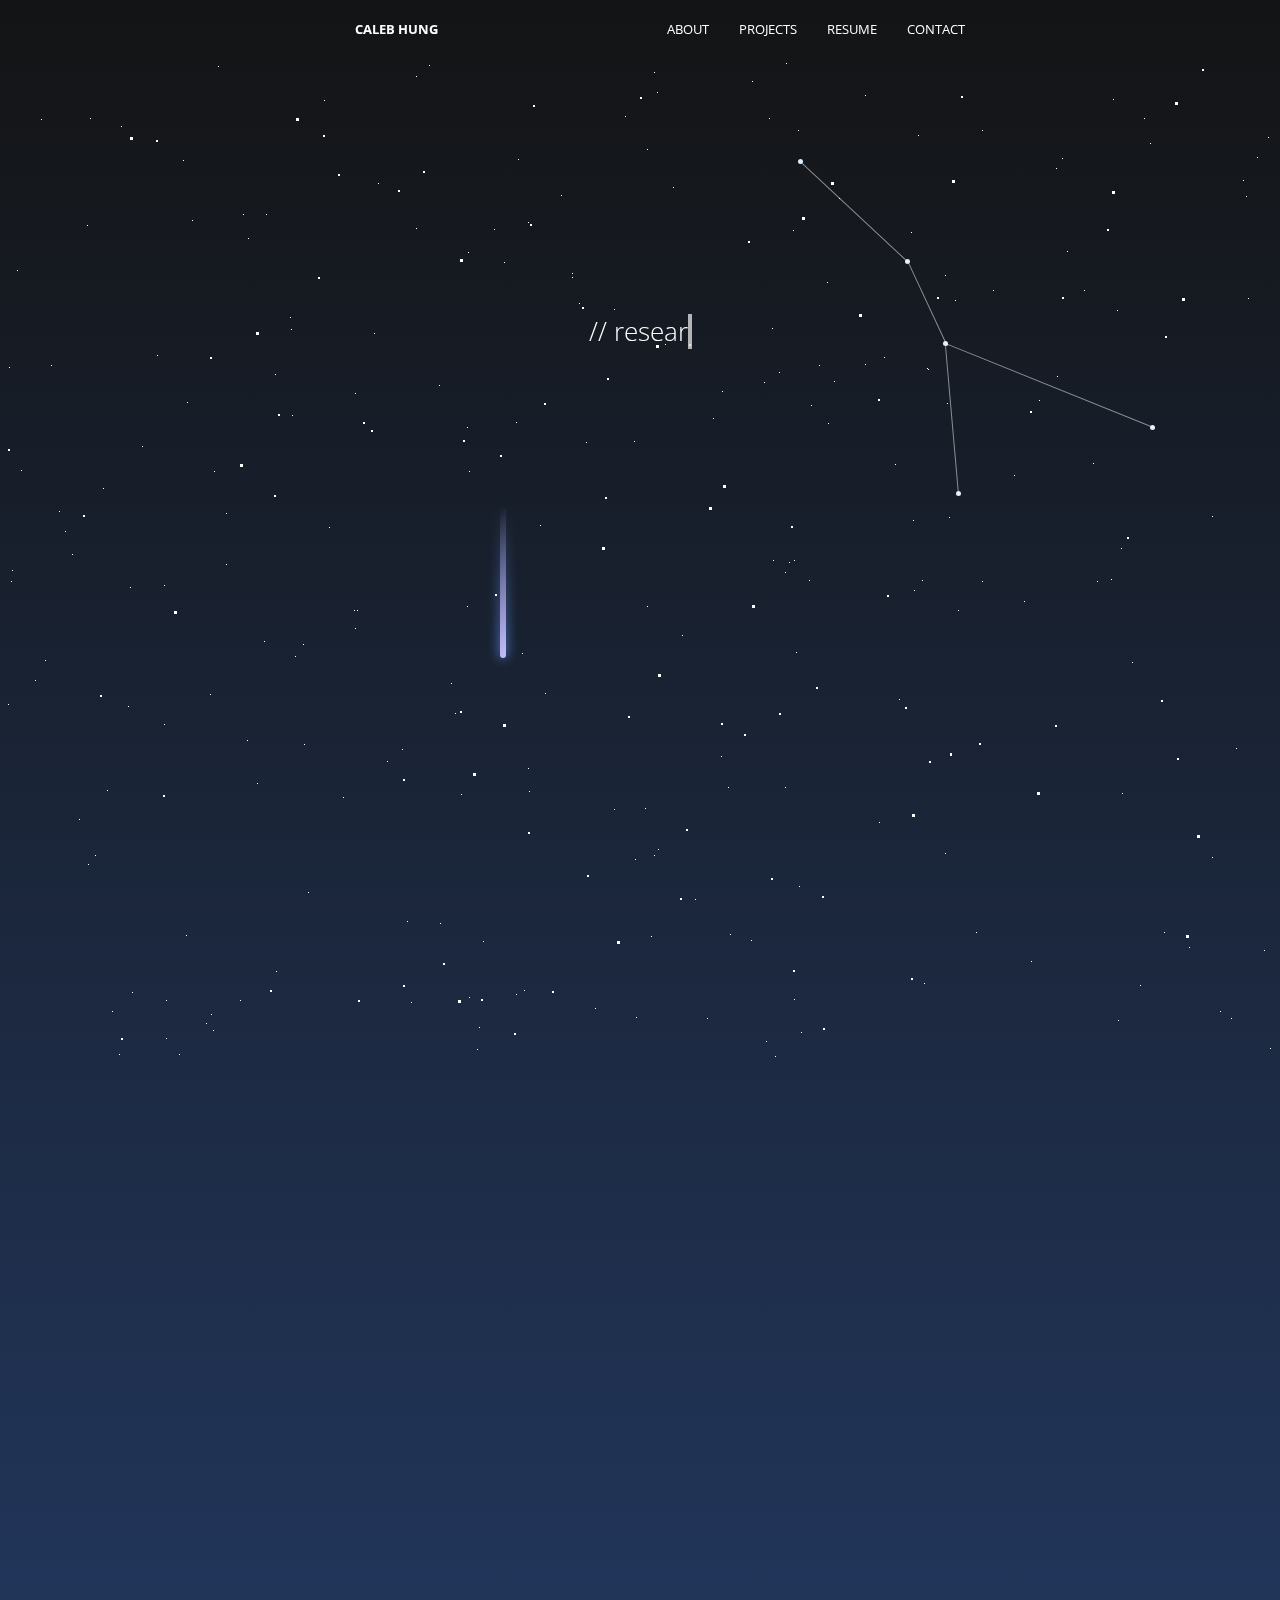
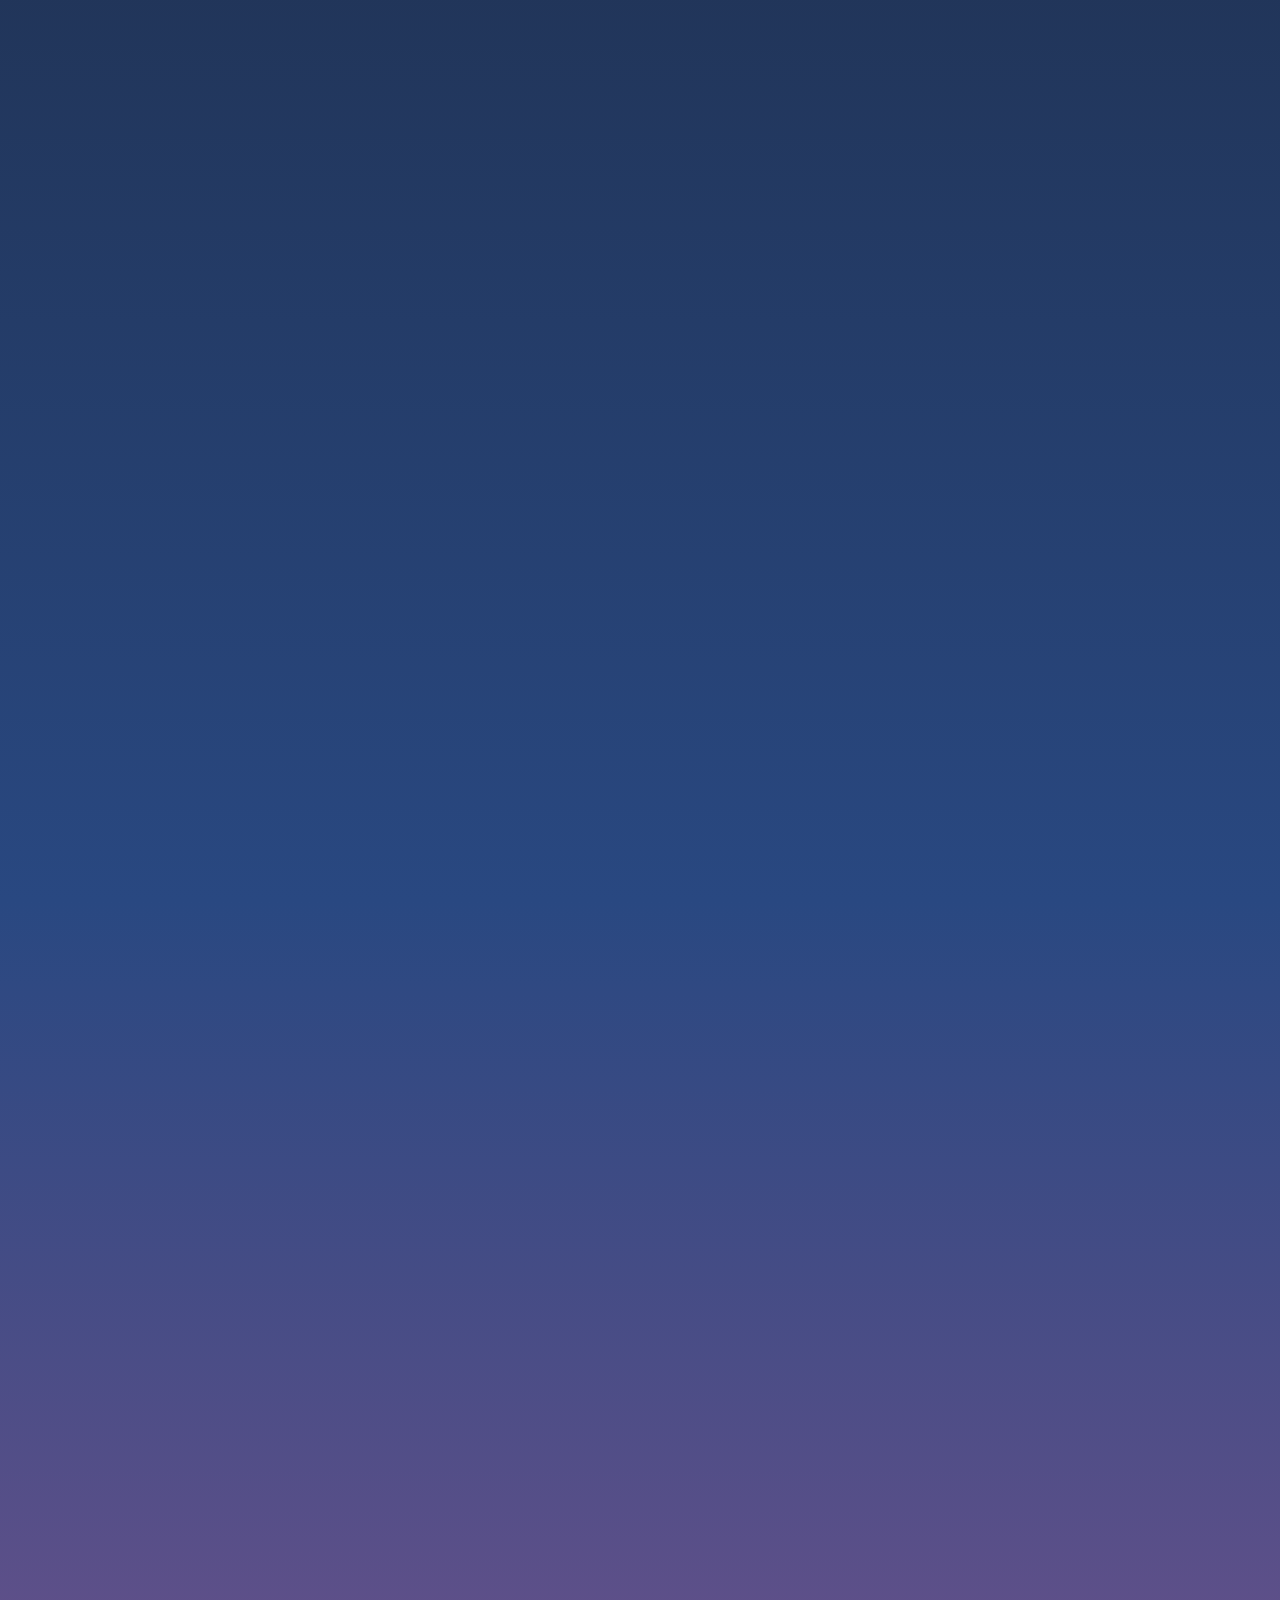
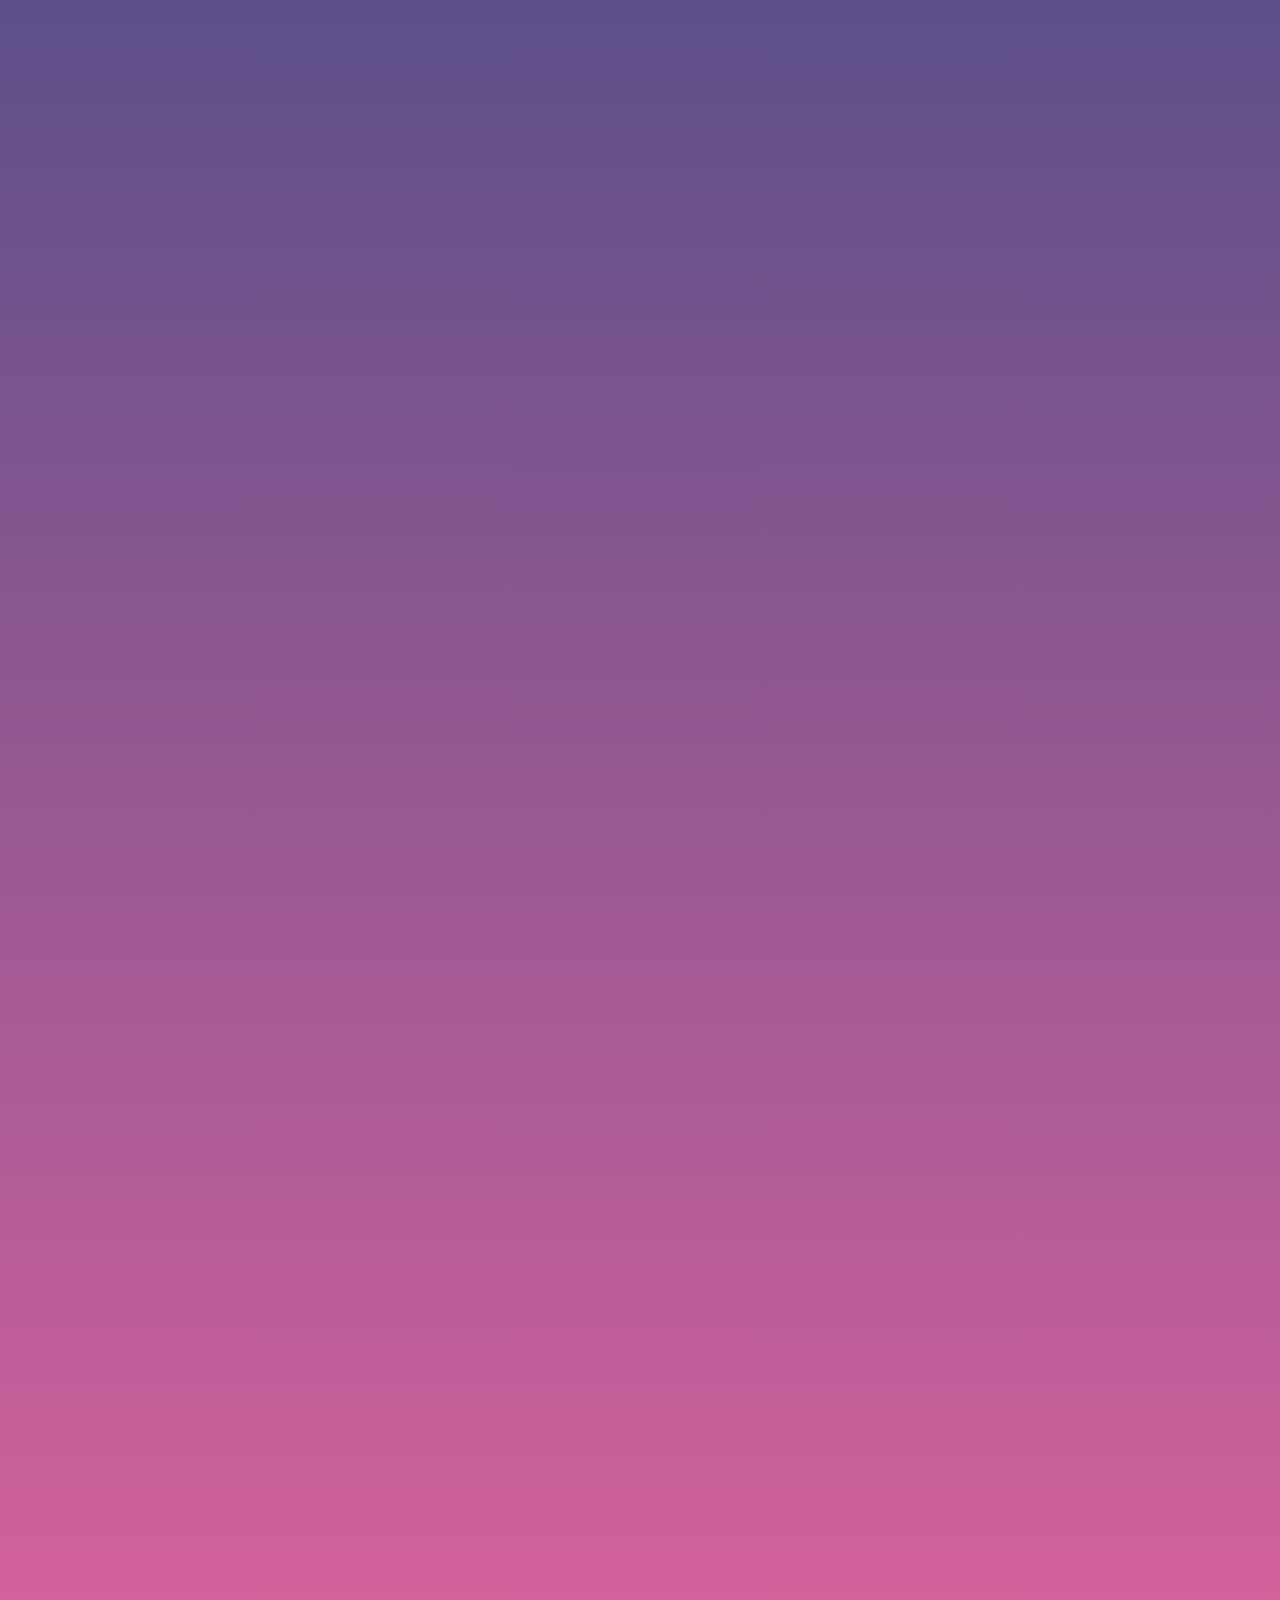
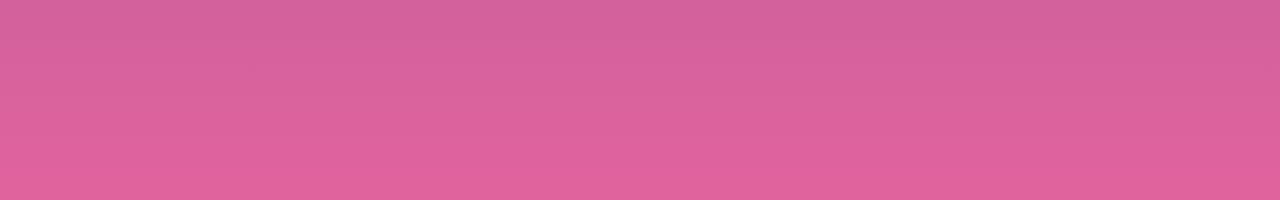
==== commit 7c013e2f: "fixed frame" ====
--- a/index.html
+++ b/index.html
@@ -40,7 +40,6 @@
                 data-words='["researcher", "developer", "entrepreneur", "designer"]'></span>
         </h1>
     </div>
-    
     <script src="type.js"></script>
 </body>
 </html>--- a/style.css
+++ b/style.css
@@ -70,7 +70,9 @@
       position: absolute;
       margin:0;
       padding:0;
-      height: 500px;
+      width: 100%;
+      height: 1000px;
+      overflow: hidden;
   }
   .constellation{
     position: absolute;
@@ -95,23 +97,22 @@
       filter:drop-shadow(0 0 6px #699bff);
       animation: shower 5s linear infinite;
   }
-
   #dots{
       border-radius: 999px;
       width: 5px;
       height: 5px;
       background: transparent;
-      box-shadow: 1097px 100px #dbf0ff, 1205px 200px #dbf0ff, 1242px 283px #dbf0ff, 1255px 433px #dbf0ff, 1450px 367px #dbf0ff;
+      box-shadow: 798px 101px #dbf0ff, 905px 201px #dbf0ff, 943px 283px #dbf0ff, 956px 433px #dbf0ff, 1150px 367px #dbf0ff;
       z-index: 1;
   }
   #const{
-      position: absolute;
+    position: absolute;
     border-radius: 999px;
     width: 1px;
     height: 145px;
     background: transparent;
-    box-shadow: 1101px 101px #fff;
-    transform-origin: 1100px 100px;
+    box-shadow: 801px 101px #fff;
+    transform-origin: 801px 100px;
     transform: rotate(-47deg);
     opacity: 0.50;
     z-index: 0;
@@ -122,8 +123,8 @@
     width: 1px;
     height: 91px;
     background: transparent;
-    box-shadow: 1208px 201px #fff;
-    transform-origin: 1205px 200px;
+    box-shadow: 908px 201px #fff;
+    transform-origin: 908px 200px;
     transform: rotate(-25deg);
     opacity: 0.50;
     z-index: 0;
@@ -134,8 +135,8 @@
     width: 1px;
     height: 225px;
     background: transparent;
-    box-shadow: 1245px 283px #fff;
-    transform-origin: 1242px 283px;
+    box-shadow: 947px 283px #fff;
+    transform-origin: 945px 283px;
     transform: rotate(-68deg);
     opacity: 0.50;
     z-index: 0;
@@ -146,8 +147,8 @@
     width: 1px;
     height: 150px;
     background: transparent;
-    box-shadow: 1245px 283px #fff;
-    transform-origin: 1242px 283px;
+    box-shadow: 945px 283px #fff;
+    transform-origin: 945px 283px;
     transform: rotate(-5deg);
     opacity: 0.50;
     z-index: 0;
@@ -726,7 +727,7 @@
 @keyframes shower{
     0% {
         opacity: 0;
-        transform: translate(1500px, -600px) rotate(75deg);
+        transform: translate(600px, -400px) rotate(75deg);
     }
     20%{
         opacity: 1;
@@ -746,7 +747,7 @@
         opacity: 1;
     }
     100%{
-        transform: translate(-300px, -100px) rotate(75deg);
+        transform: translate(-600px, 0px) rotate(75deg);
         opacity: 0;
         filter: brightness(100%);
     }
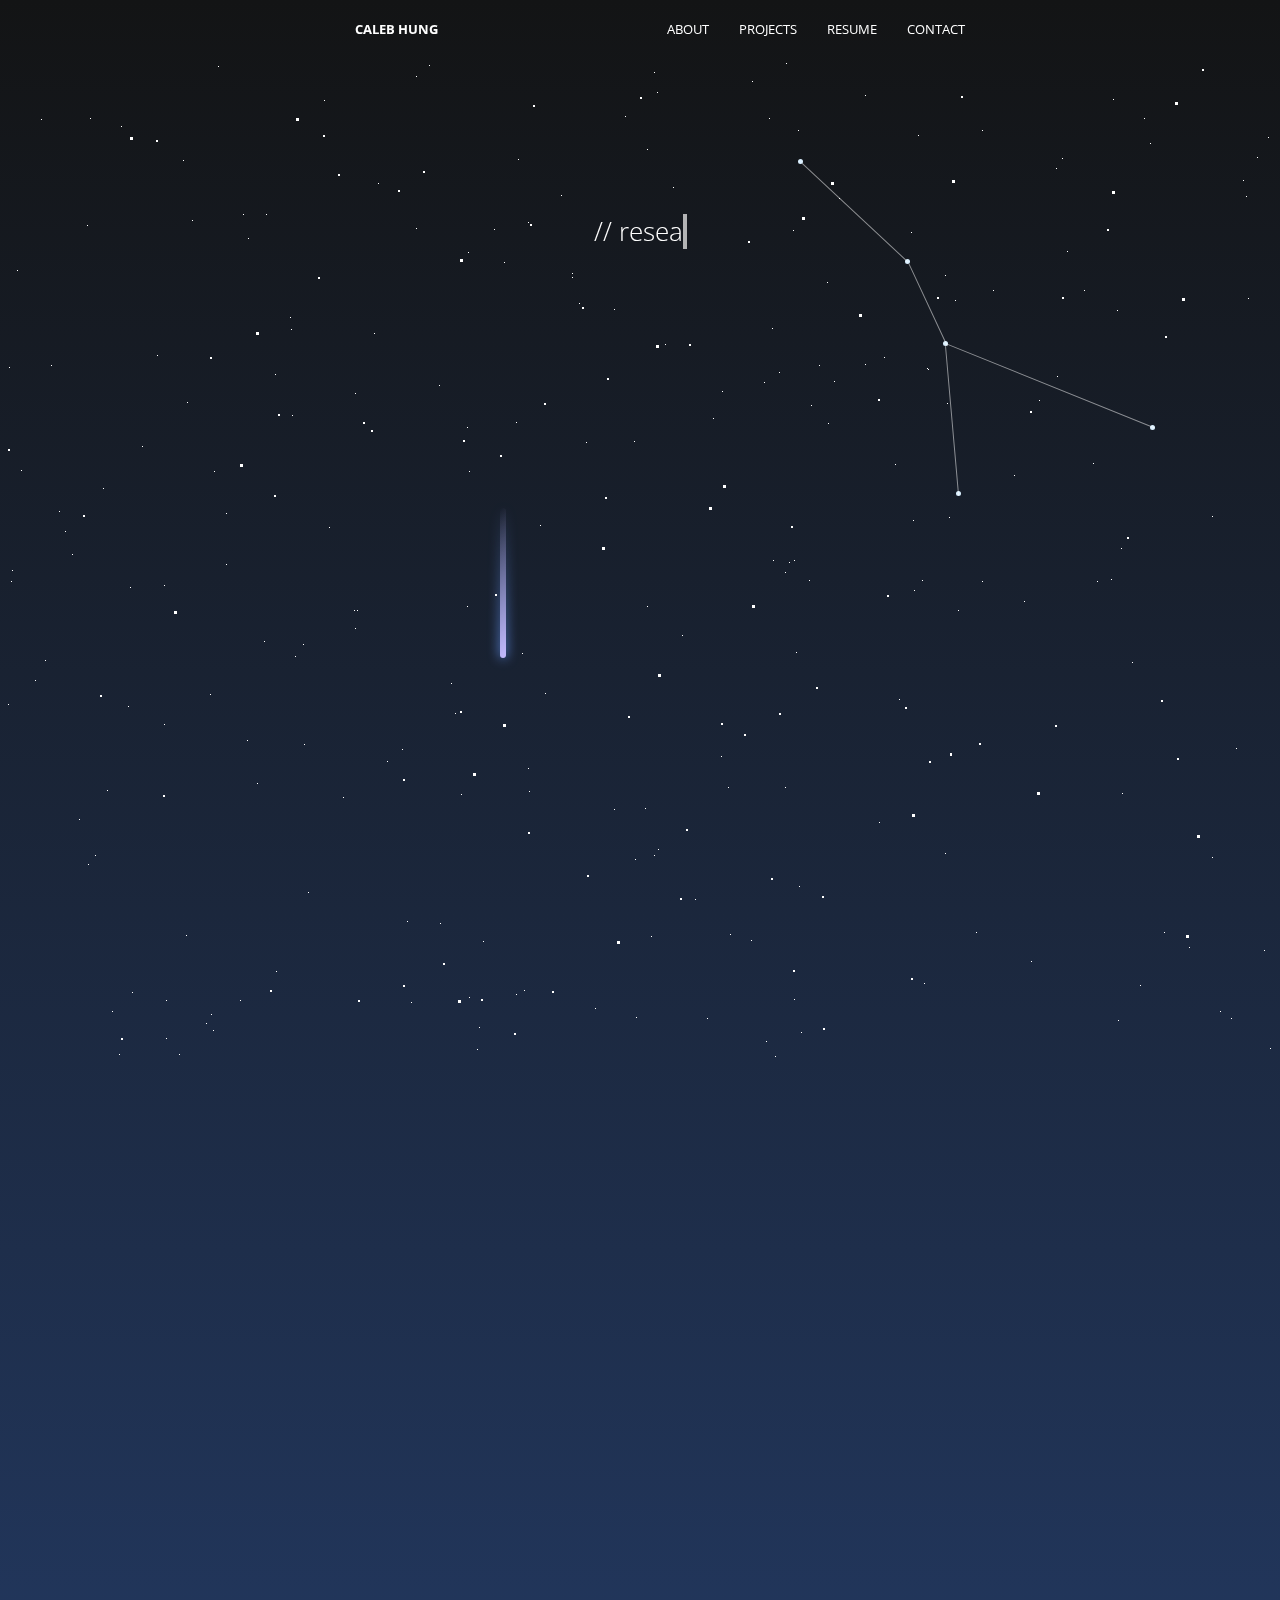
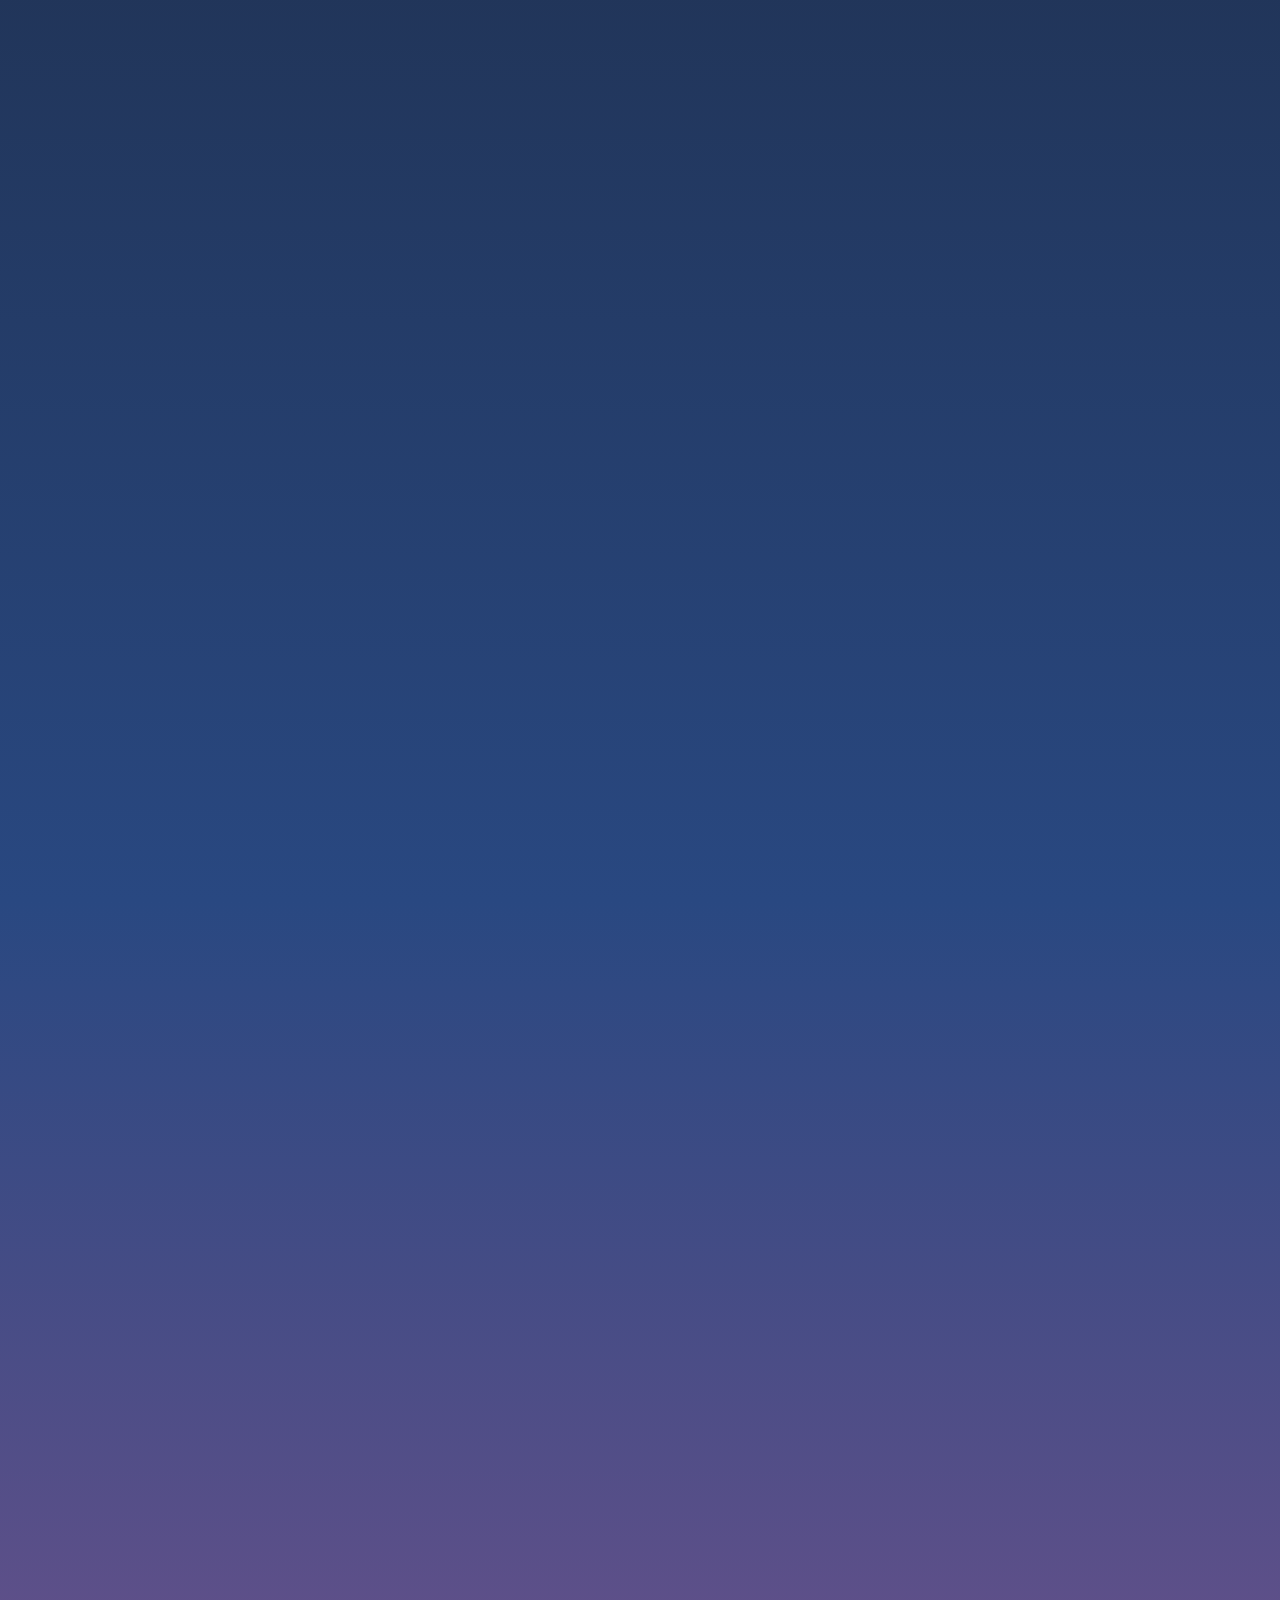
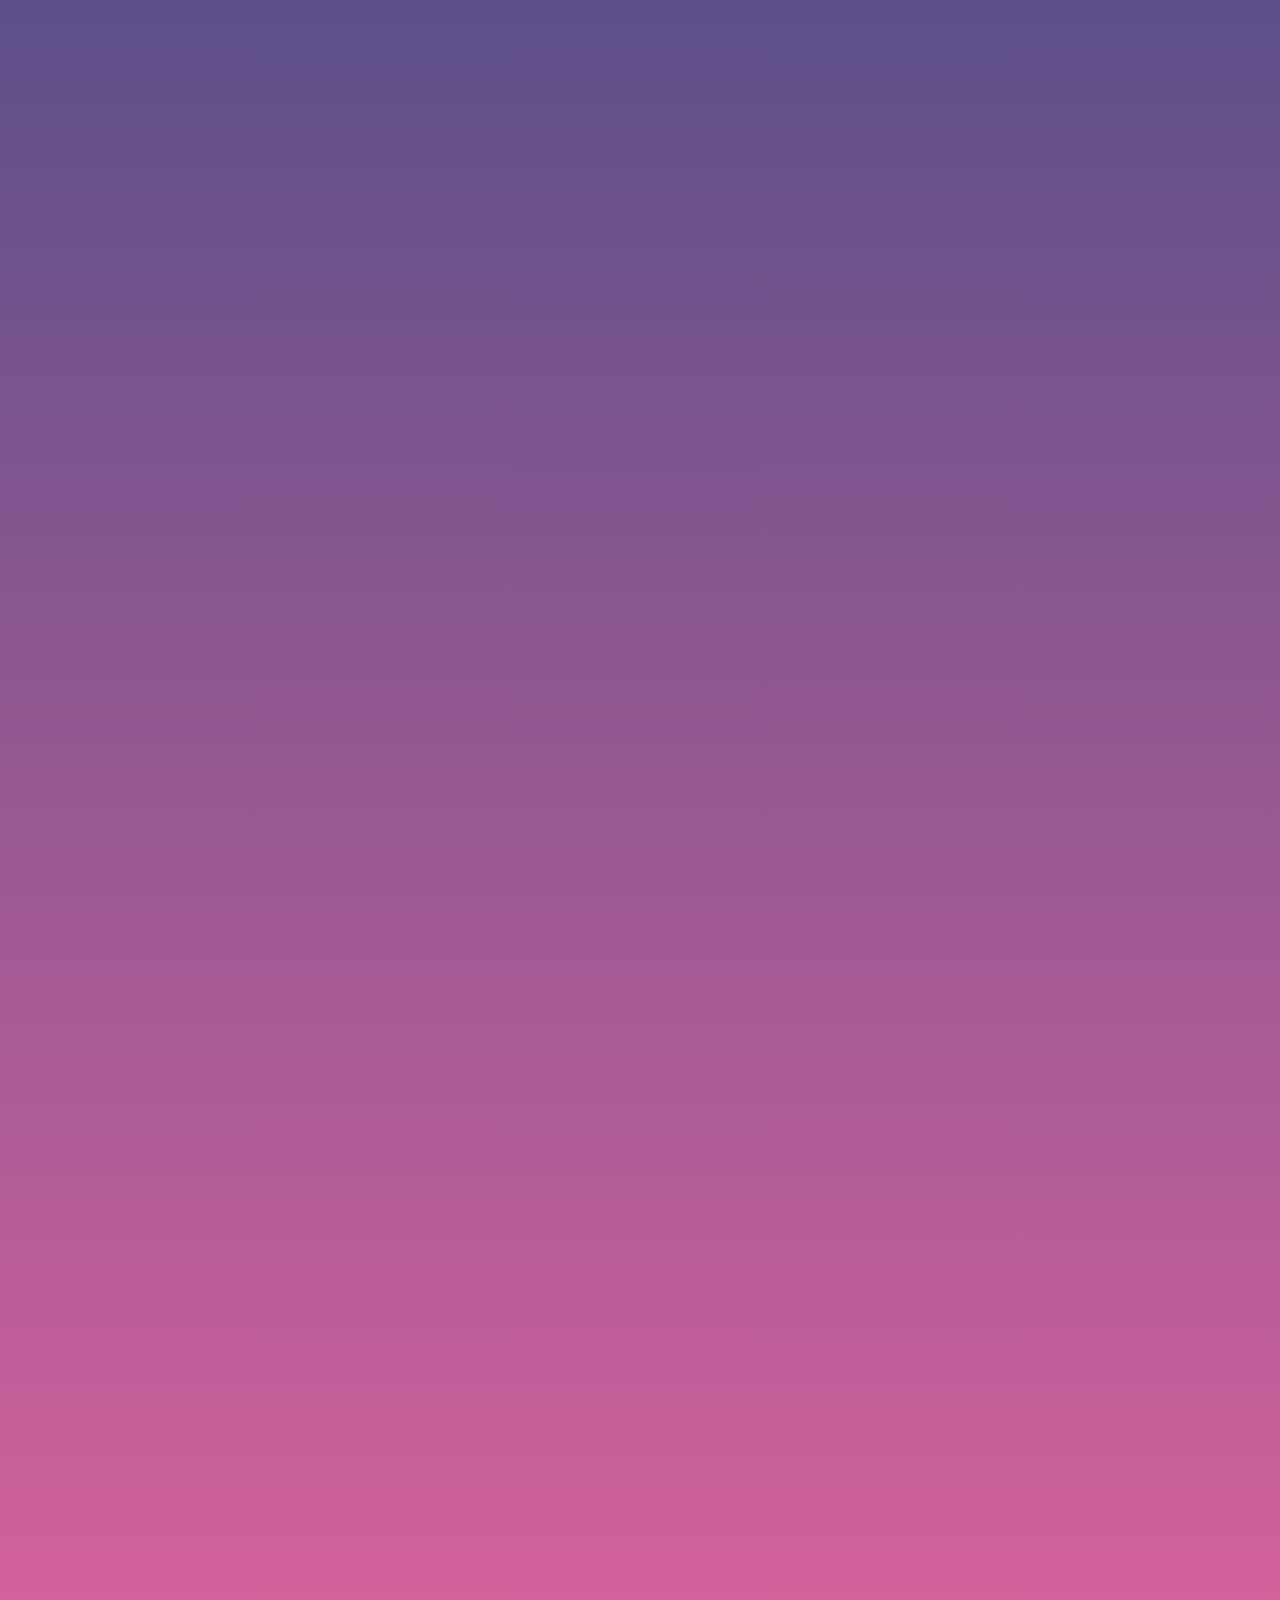
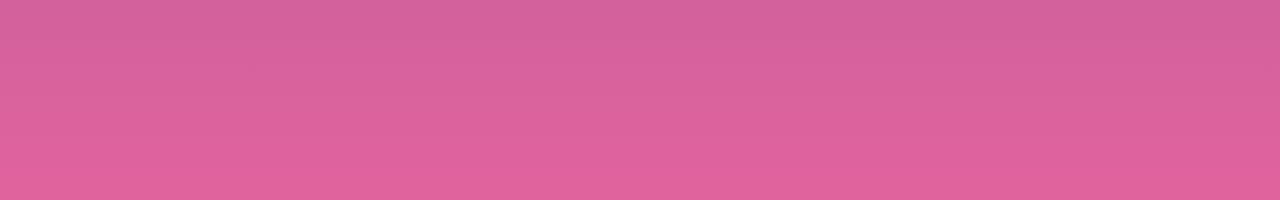
==== commit 2575e15f: "Update index.html" ====
--- a/index.html
+++ b/index.html
@@ -33,7 +33,7 @@
         <div id="const3"></div>
         <div id="const4"></div>
     </div>
-    <div class ="container" style="position:relative; top: 5%;">
+    <div class ="container" style="position:relative; top: 3%;">
         <h1>
             //
             <span class="txt-type" data-wait="3000"
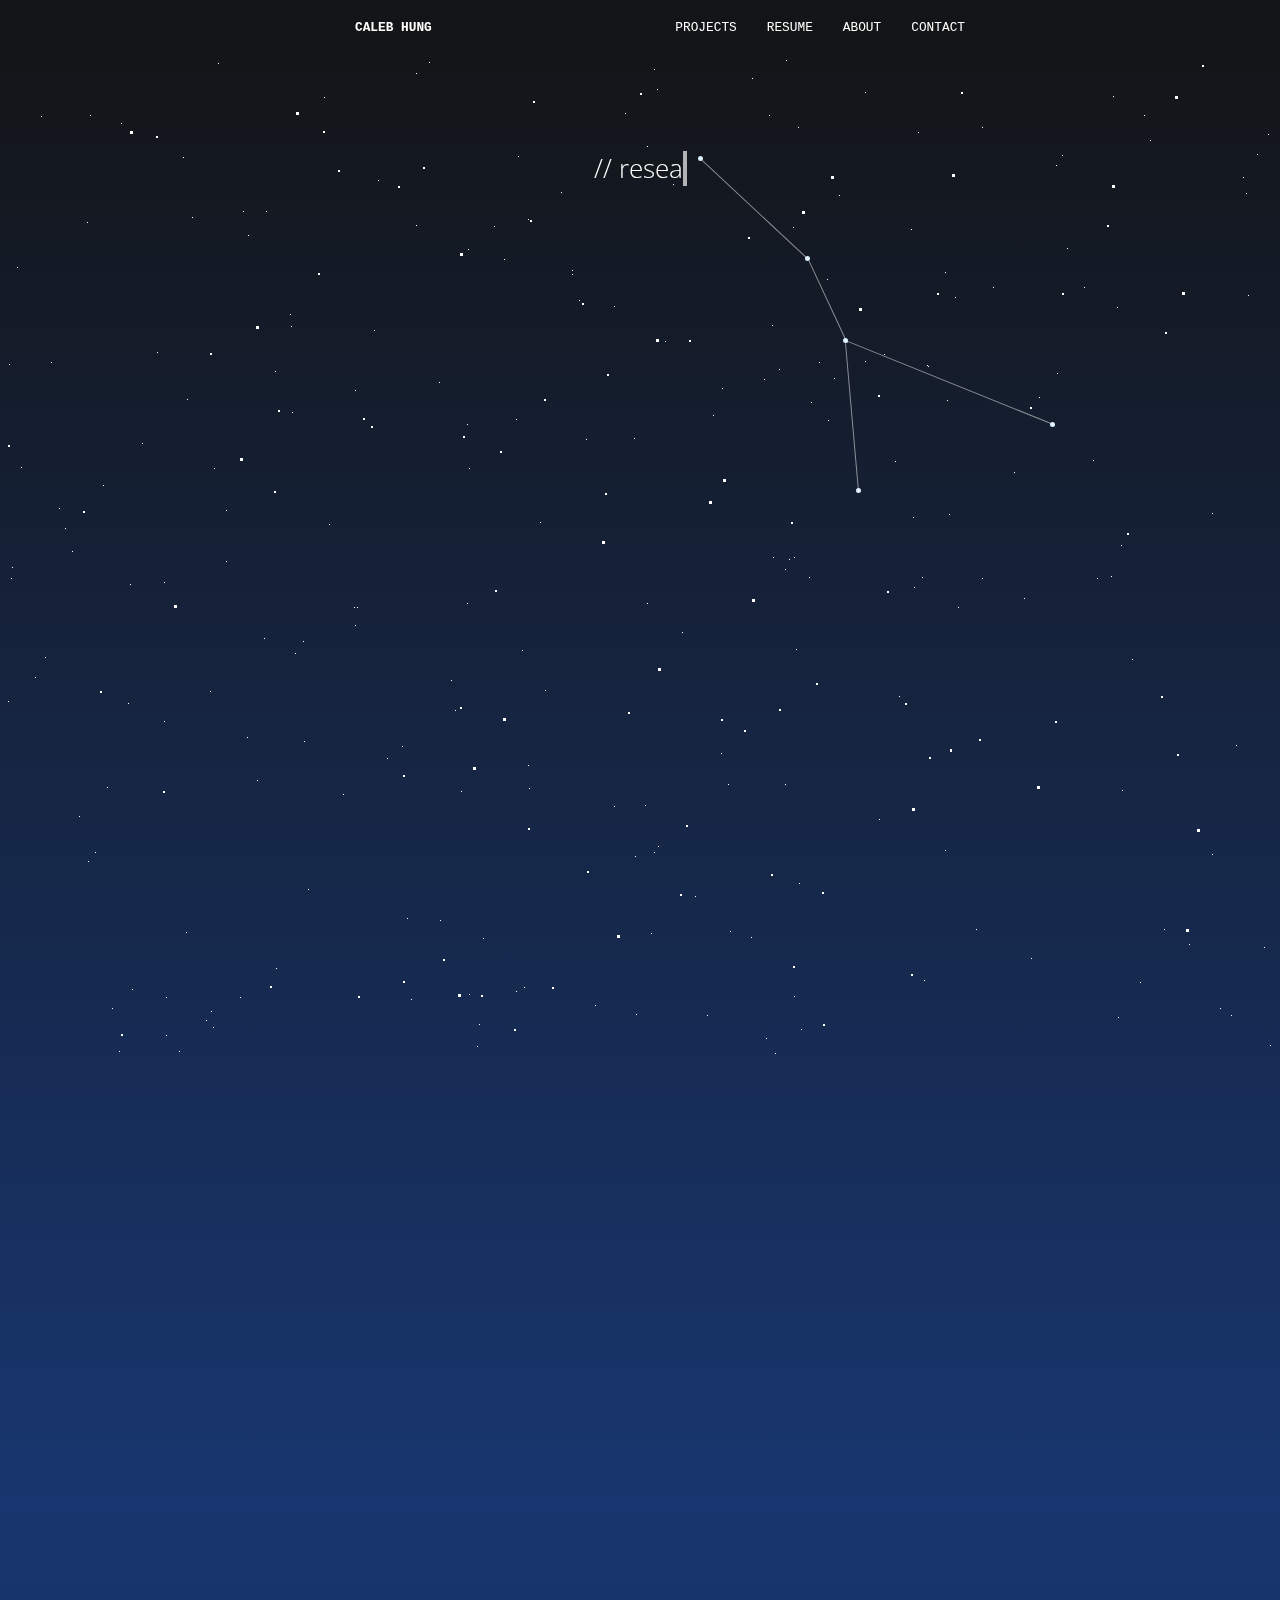
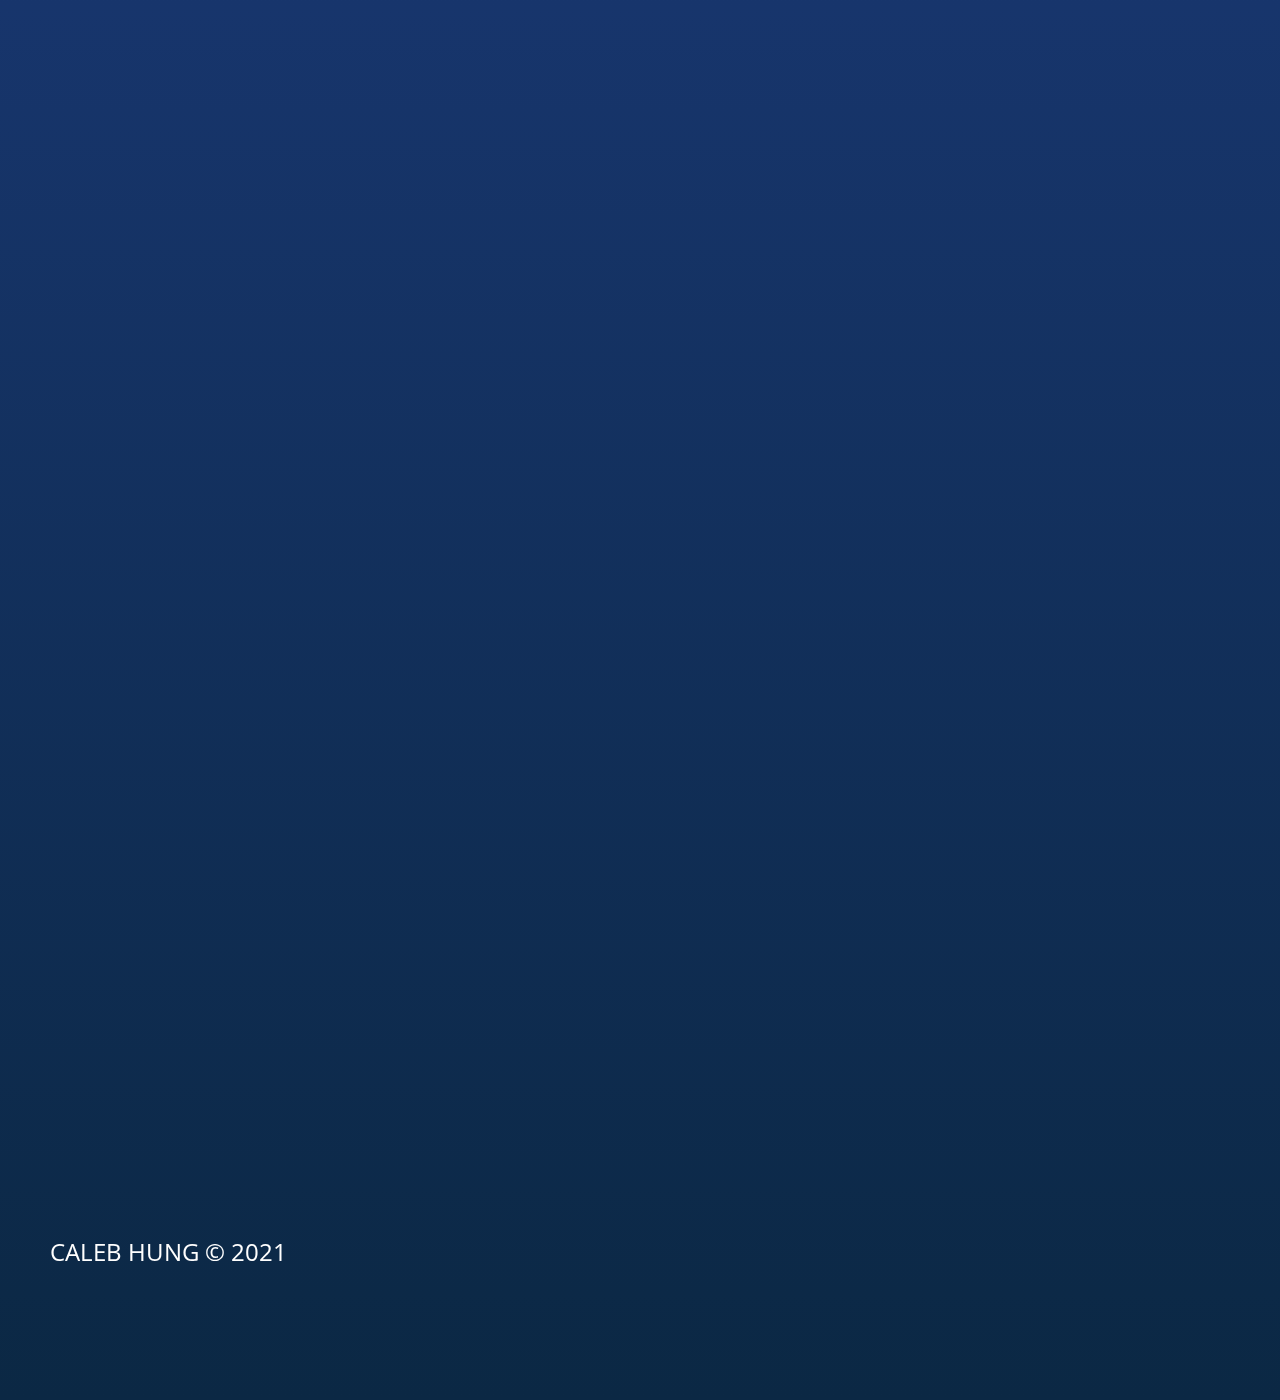
==== commit d6cc96eb: "pics" ====
--- a/index.html
+++ b/index.html
@@ -1,27 +1,44 @@
 <!DOCTYPE html>
 <html>
+
 <head>
+    <div class="progress-container">
+        <div class="progress-bar" id="myBar"></div>
+    </div>
+    <script src="https://ajax.googleapis.com/ajax/libs/jquery/3.5.1/jquery.min.js"></script>
+    <script>
+        $(window.onscroll = function () { myFunction() });
+
+        function myFunction() {
+            var winScroll = document.body.scrollTop || document.documentElement.scrollTop;
+            var height = document.documentElement.scrollHeight - document.documentElement.clientHeight;
+            var scrolled = (winScroll / height) * 100;
+            console.log(height);
+            console.log(scrolled);
+            document.getElementById("myBar").style.width = scrolled + "%";
+        }
+    </script>
+    <script src="fade.js"></script>
     <meta charset="UTF-8">
     <meta name="viewport" content="width=device-width, initial-scale=1.0">
     <meta http-equiv="X-UA-Compatible" content="ie-edge">
     <link rel="stylesheet" href="style.css">
-    <link rel="stylesheet" href="transition.css">
     <ul class="navigation">
         <li style="font-weight:bold"><a href="index.html"> CALEB HUNG </a> </li>
         <li style="float:right" class="active"><a href="contact.html"> CONTACT </a> </li>
+        <li style="float:right"><a href="about.html"> ABOUT </a> </li>
         <li style="float:right"><a href="resume.pdf" target="_blank"> RESUME </a> </li>
-        <li style="float:right"><a href="projects.html"> PROJECTS </a> </li>
-        <li style="float:right"><a href="about.html"> ABOUT </a> </li>
+        <li id="top" class="scroll" style="float:right"><a href=#projectscroll> PROJECTS </a> </li>
     </ul>
 </head>
 
 <body>
-    <div class ="shower">
+    <div class="shower">
         <div id="meteor"></div>
         <div id="meteor2"></div>
         <div id="meteor3"></div>
     </div>
-    <div class ="wrapper">
+    <div class="wrapper">
         <div id="stars"></div>
         <div id="stars2"></div>
         <div id="stars3"></div>
@@ -33,7 +50,7 @@
         <div id="const3"></div>
         <div id="const4"></div>
     </div>
-    <div class ="container" style="position:relative; top: 3%;">
+    <div class="container" style="position:relative; top: 3%;">
         <h1>
             //
             <span class="txt-type" data-wait="3000"
@@ -41,5 +58,43 @@
         </h1>
     </div>
     <script src="type.js"></script>
+    <div id="projectscroll" class="projects">
+        <div class="works">
+            <div class="fade-in">
+                <img src="garage.jpg" alt="iGarage">
+                <h2>iGarage | Engineer | 2nd Place Hardware | Rose Hack</h2>
+            </div>
+            <div class="fade-in">
+                <img src="silk.png" alt="Mount Roubidoux">
+                <h2>Silk | Web Development | Databasing | HackUCI</h2>
+            </div>
+            <div class="fade-in">
+                <img src="zoom.jpg" alt="Mount Roubidoux">
+                <h2>Zoom | User Experience Research </h2>
+            </div>
+        </div>
+
+
+        <div class="works">
+            <div class="fade-in">
+                <img src="clicker.png" alt="Mount Roubidoux">
+                <h2>Clicker | Product Design | App Development</h2>
+            </div>
+            <div class="fade-in">
+                <img src="ilearn.jpg" alt="Mount Roubidoux">
+                <h2>iLearn | Web Design</h2>
+            </div>
+            <div class="fade-in">
+                <img src="airpod.gif" alt="Mount Roubidoux">
+                <h2>AirPod Max | Product Design</h2>
+            </div>
+        </div>
+    </div>
+
+    <script src="fadein.js"></script>
+    </div>
+<div class="footer">
+    <li>CALEB HUNG © 2021</li>
+</div>
 </body>
 </html>--- a/style.css
+++ b/style.css
@@ -1,9 +1,12 @@
     @import url(https://fonts.googleapis.com/css2?family=Open+Sans:wght@300&display=swap);
+    html{
+        scroll-behavior: smooth;
+    }
     body {
         background-color: #333;
-        background-image: linear-gradient(to bottom, #131415, rgb(41, 72, 129), #e1639e);
+        background-image: linear-gradient(to bottom, #131415, rgb(24, 54, 111), #0b2844);
         background-repeat: no-repeat;
-        height: 5000px;
+        height: 3000px;
         margin:0;
         padding: 0;
     }
@@ -20,22 +23,26 @@
     }
     .navigation li a{
         display: block;
-        color: white;
+        color: #ffffff;
         text-decoration: none;
-        font-family: 'Open Sans', sans-serif; 
+        font-family: monospace, 'Times New Roman'; 
         font-size: 1vw;
         padding: 20px 15px;
-    }
+        transition: all 250ms ease-in-out;
+    }
+
     .navigation li a:hover{
         opacity: .5;
-        transition: 0.5s;
-    }
-
+        cursor: crosshair;
+    }
+.hide{
+    opacity: 0;
+}
     h1{
         font-family: 'Open Sans', sans-serif;
         height: 100vh;
         color: rgb(255, 255, 255);
-        overflow: hidden;
+        cursor: default;
     }
     h1{
         font-weight: 200;
@@ -49,6 +56,7 @@
     flex-direction: row;
     justify-content: center;
     padding: 0 3rem;
+    height: 800px;
 }
 
 .txt-type > .txt {
@@ -62,9 +70,6 @@
     to {
       border-right-color: transparent;
     }
-  }
-  .frame{
-      background-size: cover;
   }
   .wrapper{
       position: absolute;
@@ -73,6 +78,7 @@
       width: 100%;
       height: 1000px;
       overflow: hidden;
+      z-index: 1;
   }
   .constellation{
     position: absolute;
@@ -92,17 +98,32 @@
       top: 50%;
       width: 6px;
       height: 150px;
-      background: linear-gradient(-45deg, #c6bcff, rgba(0,0,255,0));
+      background: linear-gradient(-45deg, #ffffff, rgba(0,0,255,0));
       border-radius: 999px;
-      filter:drop-shadow(0 0 6px #699bff);
-      animation: shower 5s linear infinite;
+      filter:drop-shadow(0 0 6px #0cffe7);
+      animation: shower 80s linear infinite;
+      opacitY: 0;
   }
+  #meteor2{
+    position: absolute;
+    margin:0;
+    left: 50%;
+    top: 50%;
+    width: 6px;
+    height: 150px;
+    background: linear-gradient(-45deg, #ffb9da, rgba(0,0,255,0));
+    border-radius: 999px;
+    filter:drop-shadow(0 0 6px #f77070);
+    animation: shower2 80s linear infinite;
+    animation-delay: 25s;
+    opacity: 0;
+}
   #dots{
       border-radius: 999px;
       width: 5px;
       height: 5px;
       background: transparent;
-      box-shadow: 798px 101px #dbf0ff, 905px 201px #dbf0ff, 943px 283px #dbf0ff, 956px 433px #dbf0ff, 1150px 367px #dbf0ff;
+      box-shadow: 698px 101px #dbf0ff, 805px 201px #dbf0ff, 843px 283px #dbf0ff, 856px 433px #dbf0ff, 1050px 367px #dbf0ff;
       z-index: 1;
   }
   #const{
@@ -111,8 +132,8 @@
     width: 1px;
     height: 145px;
     background: transparent;
-    box-shadow: 801px 101px #fff;
-    transform-origin: 801px 100px;
+    box-shadow: 701px 101px #fff;
+    transform-origin: 701px 100px;
     transform: rotate(-47deg);
     opacity: 0.50;
     z-index: 0;
@@ -123,8 +144,8 @@
     width: 1px;
     height: 91px;
     background: transparent;
-    box-shadow: 908px 201px #fff;
-    transform-origin: 908px 200px;
+    box-shadow: 808px 201px #fff;
+    transform-origin: 808px 200px;
     transform: rotate(-25deg);
     opacity: 0.50;
     z-index: 0;
@@ -135,8 +156,8 @@
     width: 1px;
     height: 225px;
     background: transparent;
-    box-shadow: 947px 283px #fff;
-    transform-origin: 945px 283px;
+    box-shadow: 847px 283px #fff;
+    transform-origin: 845px 283px;
     transform: rotate(-68deg);
     opacity: 0.50;
     z-index: 0;
@@ -147,14 +168,15 @@
     width: 1px;
     height: 150px;
     background: transparent;
-    box-shadow: 945px 283px #fff;
-    transform-origin: 945px 283px;
+    box-shadow: 845px 283px #fff;
+    transform-origin: 845px 283px;
     transform: rotate(-5deg);
     opacity: 0.50;
     z-index: 0;
 }
   #stars{
       overflow: hidden;
+      position: absolute;
       width: 1px;
       height: 1px;
       background: transparent;
@@ -529,6 +551,7 @@
     overflow: hidden;
     width: 2px;
     height: 2px;
+    position: absolute;
     background: transparent;
     animation: animStar 100s linear infinite;
     box-shadow: 1448px 320px #fff, 1775px 1663px #fff, 332px 1364px #fff,
@@ -647,6 +670,7 @@
 
 #stars3{
     overflow: hidden;
+    position: absolute;
     width: 3px;
     height: 3px;
     background: transparent;
@@ -729,26 +753,126 @@
         opacity: 0;
         transform: translate(600px, -400px) rotate(75deg);
     }
-    20%{
+    1%{
         opacity: 1;
-        filter: brightness(100%);
     }
     30%{
         opacity: 1;
     }
     40%{
-        
-        filter: brightness(200%);
     }
     60%{
-        filter: brightness(200%);
     }
     80%{
         opacity: 1;
     }
     100%{
-        transform: translate(-600px, 0px) rotate(75deg);
-        opacity: 0;
-        filter: brightness(100%);
-    }
-}+        transform: translate(-14600px, 5000px) rotate(75deg);
+    }
+}
+@keyframes shower2{
+    0% {
+        transform: translate(600px, -400px) rotate(60deg);
+    }
+    1%{
+        opacity: 1;
+    }
+    30%{
+        opacity: 1;
+    }
+    40%{
+    }
+    60%{
+    }
+    80%{
+        opacity: 1;
+    }
+    100%{
+        transform: translate(-18600px, 12000px) rotate(60deg);
+    }
+}
+.footer{
+    color: white;
+    font-family: 'Open Sans', sans-serif;
+    font-size: 24px;
+    text-decoration: none;
+    display: inline-block;
+    list-style: none;
+    margin: 0;
+    position: absolute;
+    margin-top: 500px;
+    margin-left: 50px;
+}
+.footer li:hover{
+opacity: 0.5;
+transition: 0.5s;
+cursor: default;
+}
+.progress-bar{
+    height: 5px;
+    background: rgb(88, 120, 179);
+    width: 0%;
+    position: fixed;
+}
+
+.projects h2{
+    font-family: 'Open Sans', sans-serif;
+    font-size: 1vw;
+    color: #9ba4c1;
+    padding: 0px 50px;
+    padding-bottom: 50px;
+}
+
+.projects{
+    display: flex;
+    flex-direction: row;
+    justify-content: center;
+    list-style: none;
+}
+.works{
+    display: flex;
+    flex-direction: column;
+    justify-content: center;
+    z-index: 4;
+}
+.projects img{
+    width: 500px;
+    height: 400px;
+    padding: 0px 50px;
+}
+
+@media (max-width: 1150px){
+    .projects img{
+        width: 400px;
+        height:300px;
+        padding: 25px 25px;
+    }
+    .projects h2{
+        padding: 0px 25px;
+    }
+}
+@media (max-width: 900px){
+    .projects img{
+        width: 350px;
+        height:250px;
+        padding: 10px 10px;
+    }
+    .projects h2{
+        padding: 0px 10px;
+    }
+}
+@media(max-width: 750px){
+    .projects{
+        display: grid;
+    }
+}
+
+.fade-in{
+    opacity: 0;
+    transition: 500ms linear;
+    transform: translateY(20px);
+  }
+.fade-in.appear{
+    opacity: 1;
+    transform: translateY(0);
+}
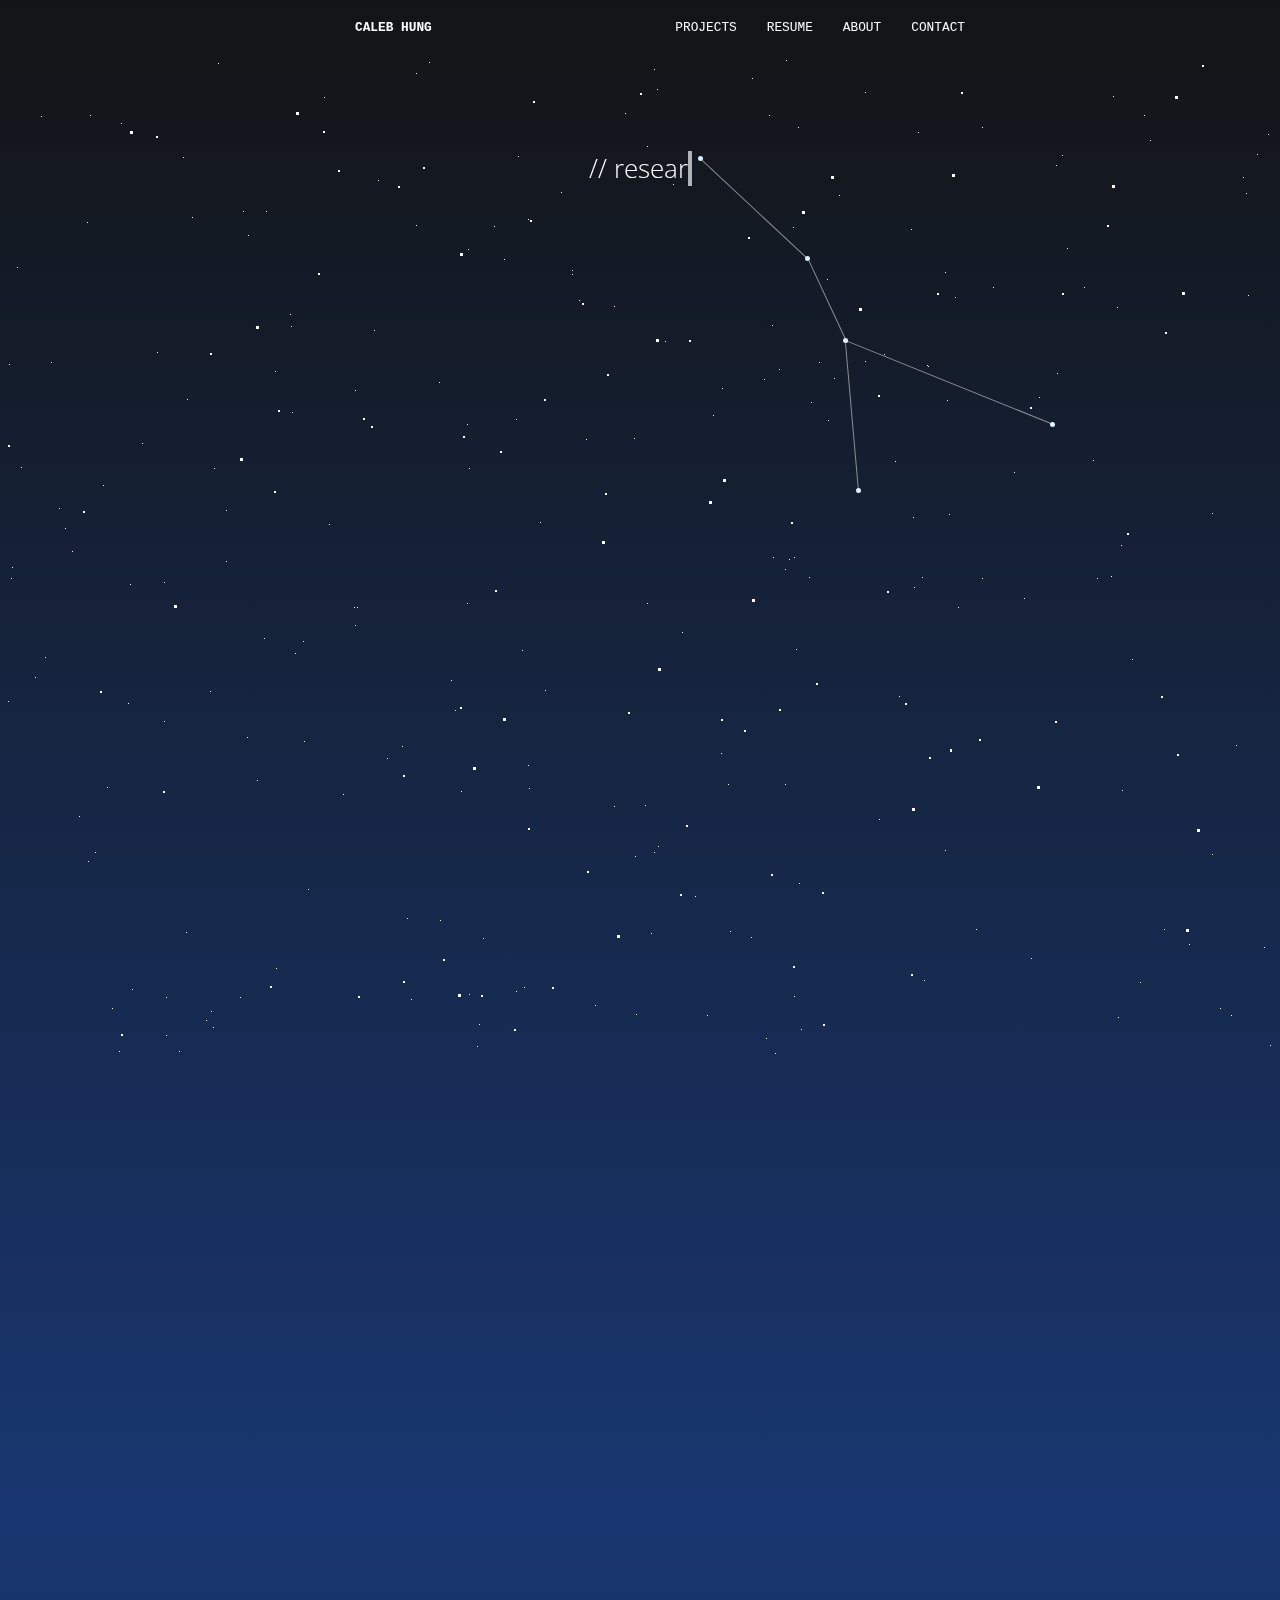
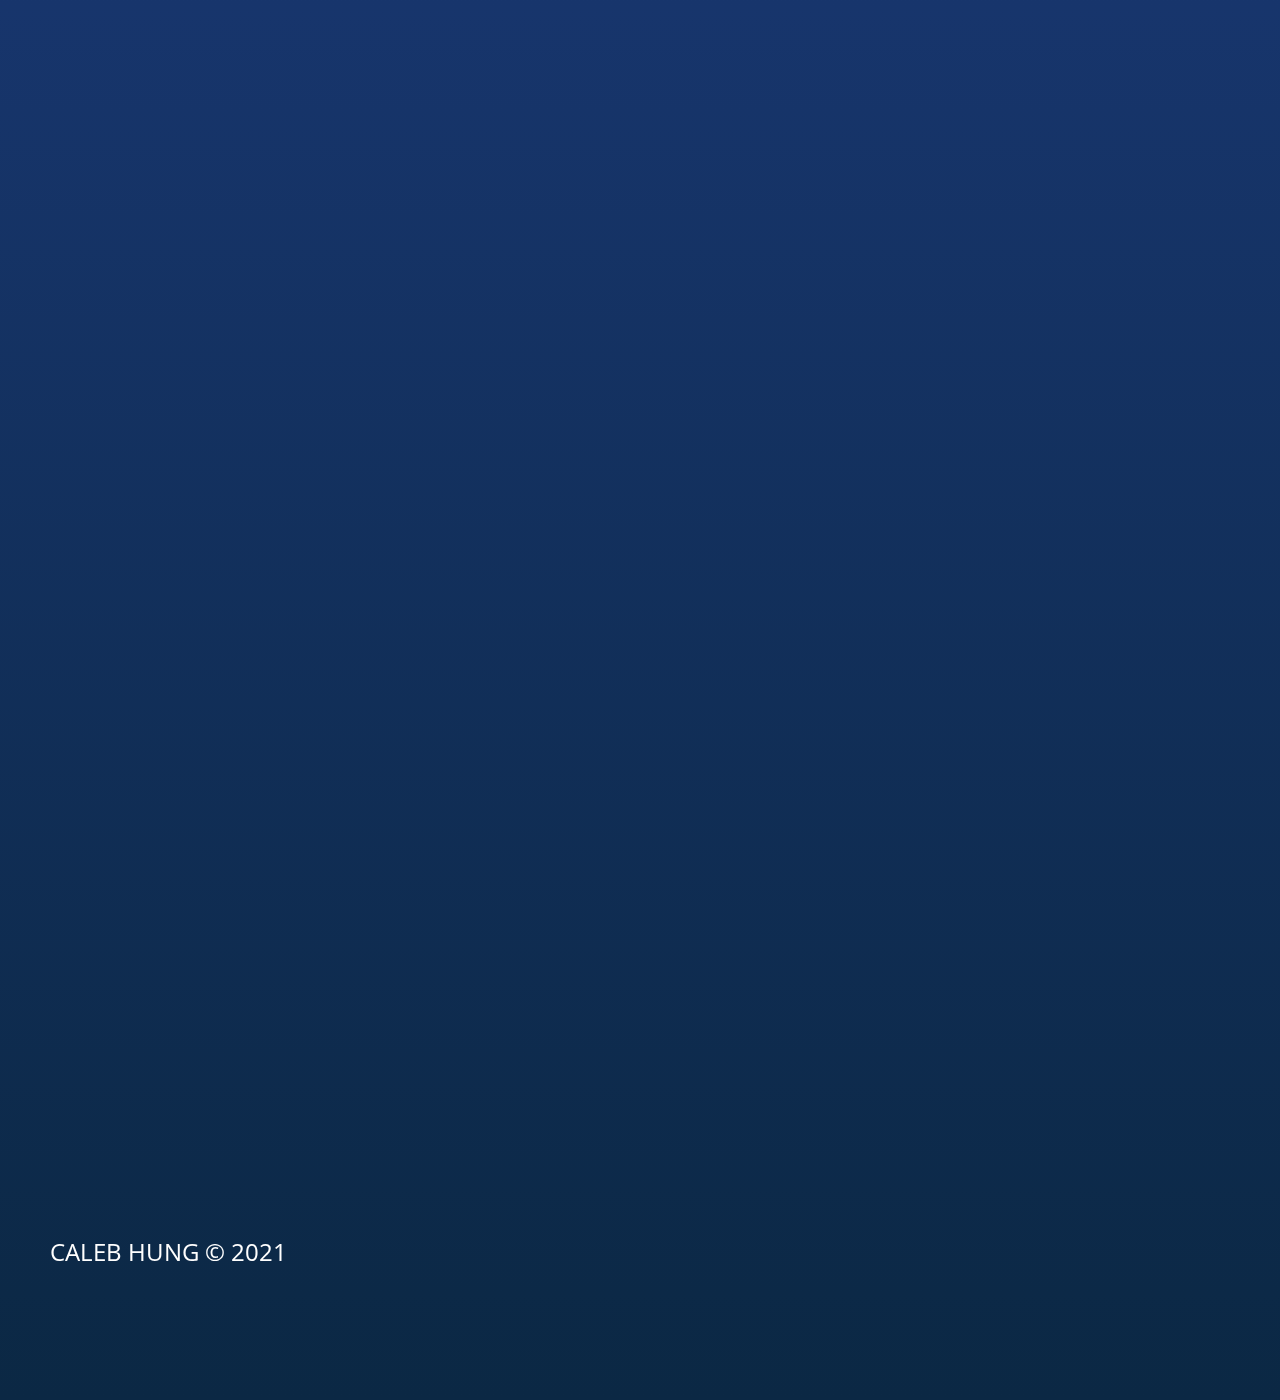
==== commit 5e5e7f7e: "Update index.html" ====
--- a/index.html
+++ b/index.html
@@ -61,15 +61,15 @@
     <div id="projectscroll" class="projects">
         <div class="works">
             <div class="fade-in">
-                <img src="garage.jpg" alt="iGarage">
+                <a href="https://devpost.com/software/remote-garage-controller" target="_blank"><img src="garage.jpg" alt="iGarage"></a>
                 <h2>iGarage | Engineer | 2nd Place Hardware | Rose Hack</h2>
             </div>
             <div class="fade-in">
-                <img src="silk.png" alt="Mount Roubidoux">
+                <a href="https://devpost.com/software/silk" target="_blank"><img src="silk.png" alt="Silk"></a>
                 <h2>Silk | Web Development | Databasing | HackUCI</h2>
             </div>
             <div class="fade-in">
-                <img src="zoom.jpg" alt="Mount Roubidoux">
+                <a href="" target="_blank"><img src="zoom.jpg" alt="Zoom"></a>
                 <h2>Zoom | User Experience Research </h2>
             </div>
         </div>
@@ -77,15 +77,15 @@
 
         <div class="works">
             <div class="fade-in">
-                <img src="clicker.png" alt="Mount Roubidoux">
+                <a href="https://mrcalebhung.wixsite.com/mysite/copy-of-page-2-blackboard" target="_blank"><img src="clicker.png" alt="Clicker"></a>
                 <h2>Clicker | Product Design | App Development</h2>
             </div>
             <div class="fade-in">
-                <img src="ilearn.jpg" alt="Mount Roubidoux">
+                <a href="https://mrcalebhung.wixsite.com/mysite/project-01" target="_blank"><img src="ilearn.jpg" alt="iLearn">/a>
                 <h2>iLearn | Web Design</h2>
             </div>
             <div class="fade-in">
-                <img src="airpod.gif" alt="Mount Roubidoux">
+                <a href="https://mrcalebhung.wixsite.com/mysite/copy-of-project-01" target="_blank"><img src="airpod.gif" alt="AirPod Max"></a>
                 <h2>AirPod Max | Product Design</h2>
             </div>
         </div>
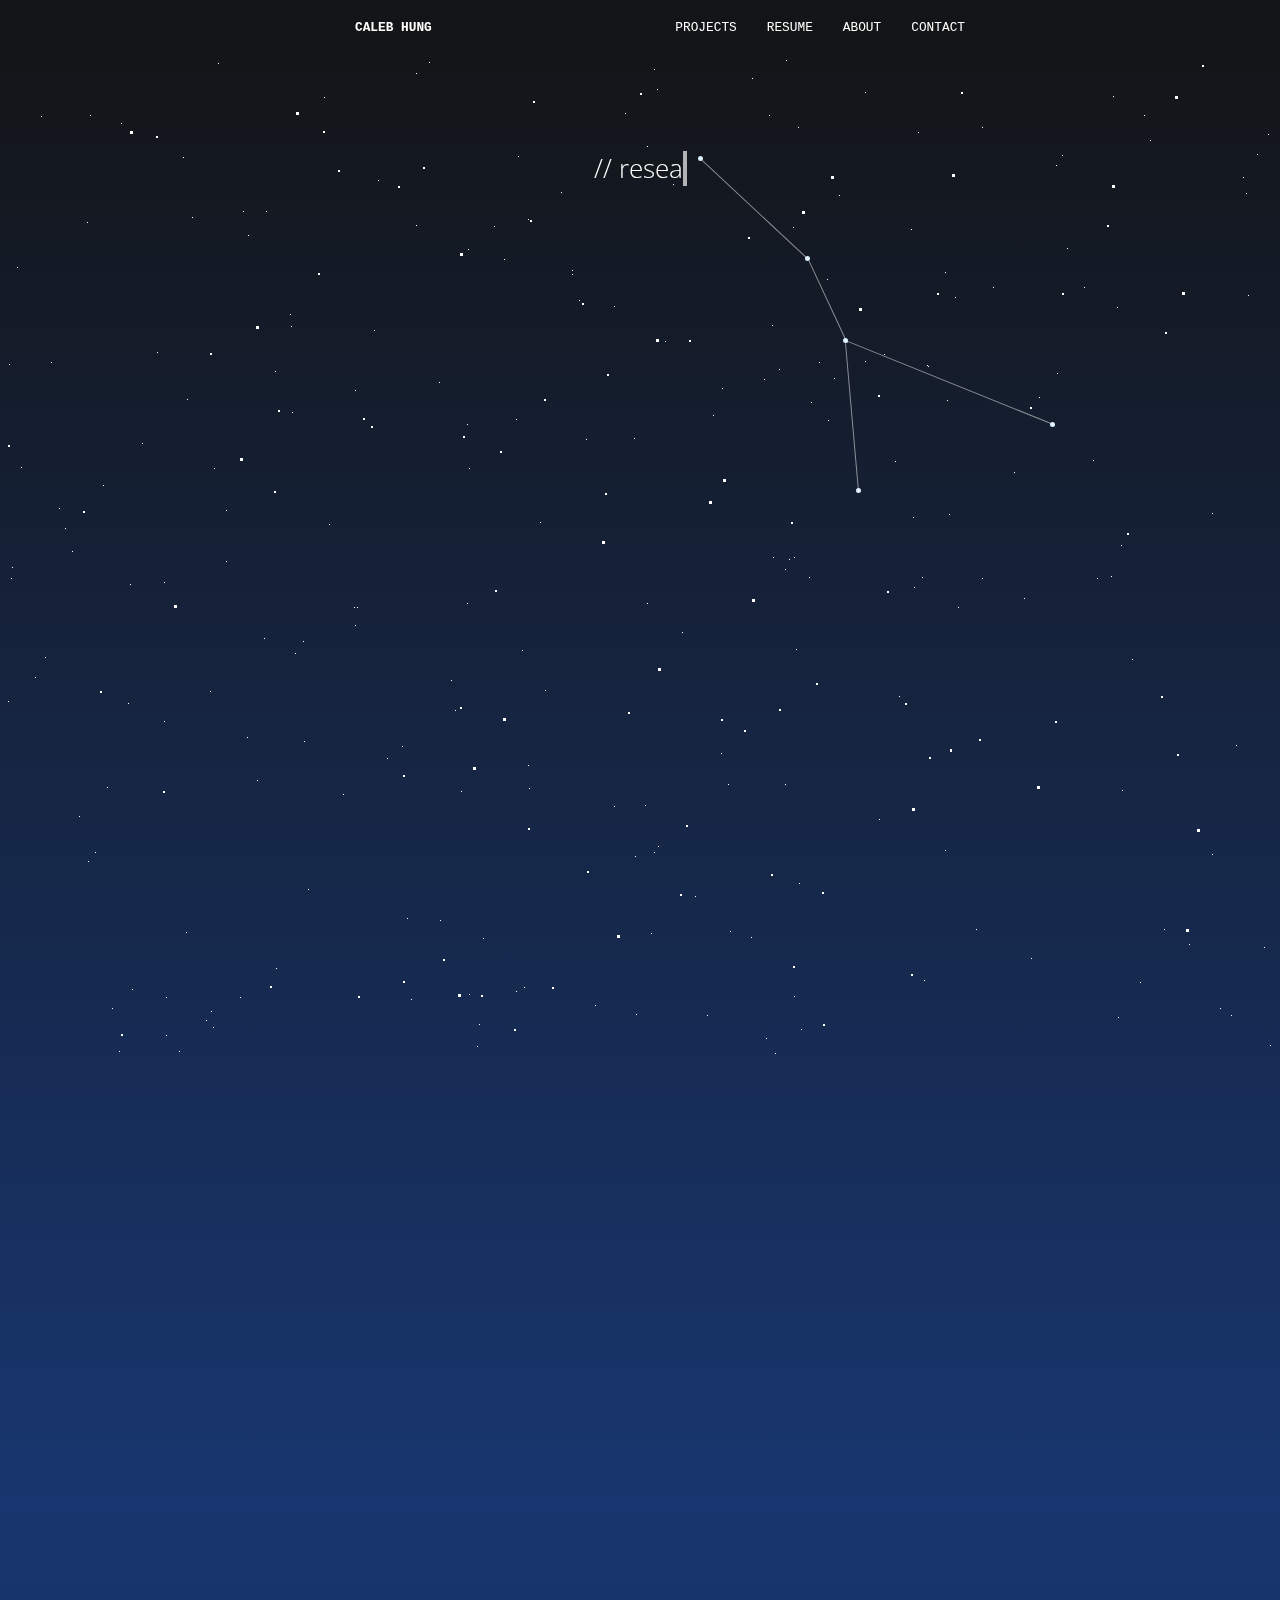
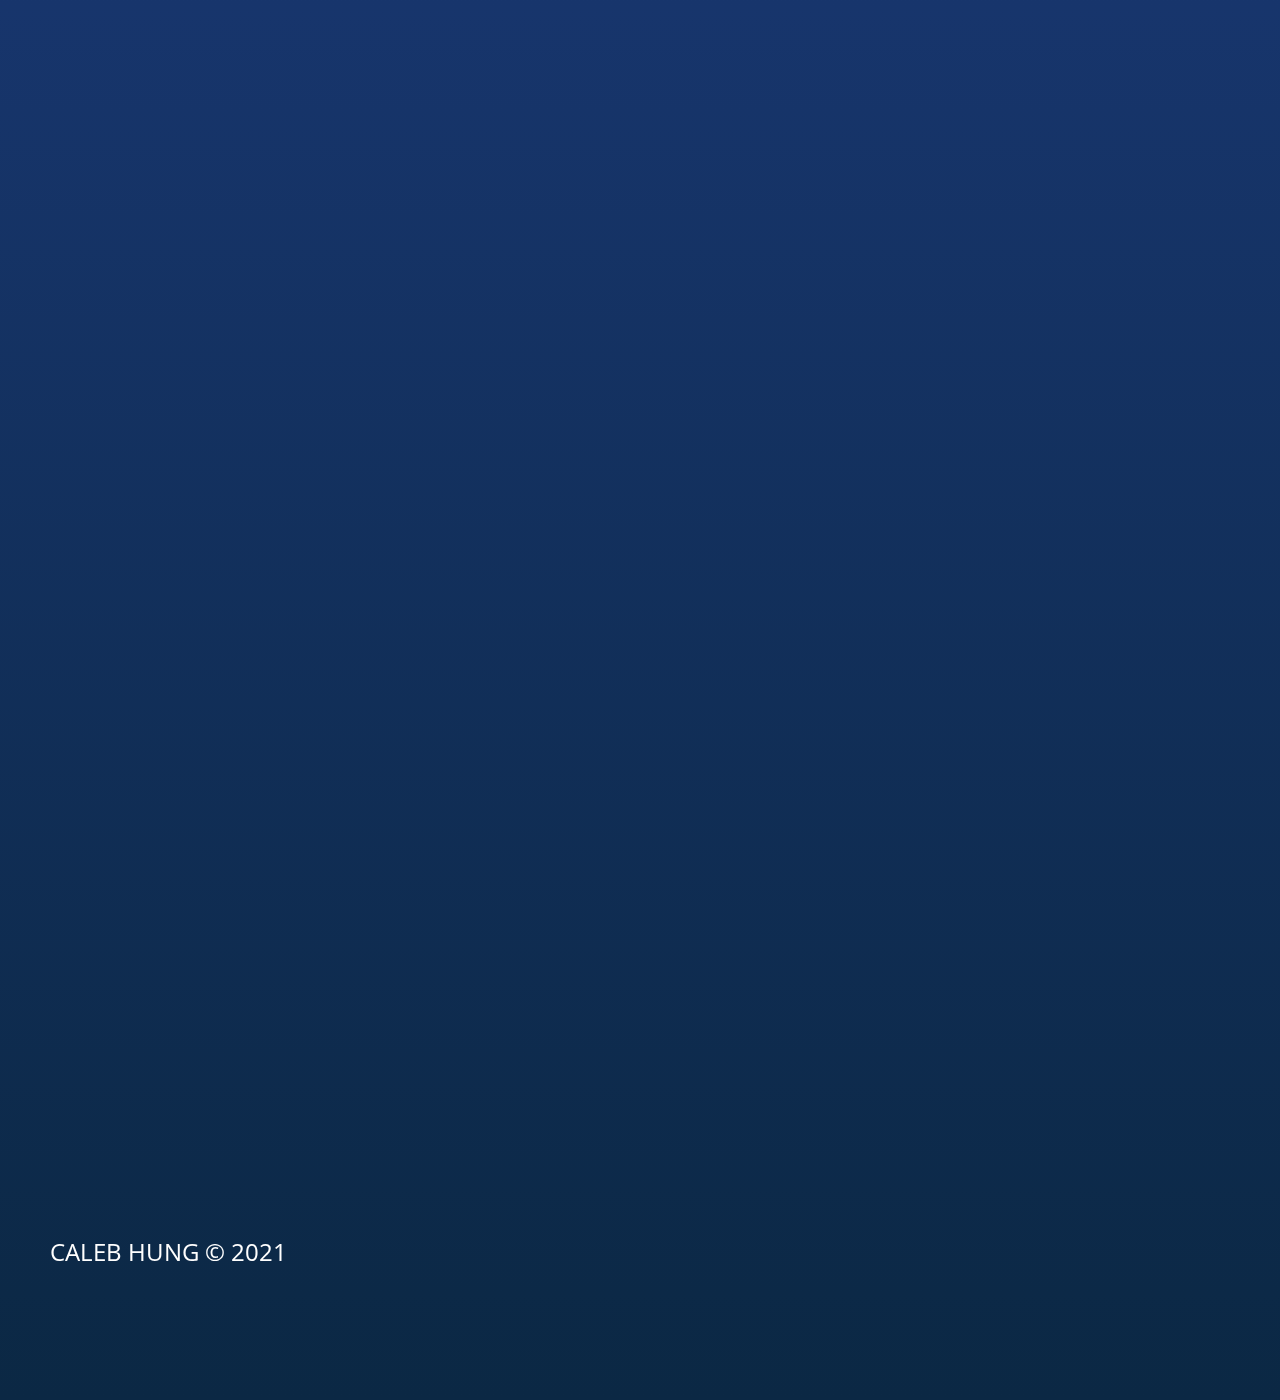
==== commit 08dfd336: "progressbar" ====
--- a/index.html
+++ b/index.html
@@ -81,7 +81,7 @@
                 <h2>Clicker | Product Design | App Development</h2>
             </div>
             <div class="fade-in">
-                <a href="https://mrcalebhung.wixsite.com/mysite/project-01" target="_blank"><img src="ilearn.jpg" alt="iLearn">/a>
+                <a href="https://mrcalebhung.wixsite.com/mysite/project-01" target="_blank"><img src="ilearn.jpg" alt="iLearn"></a>
                 <h2>iLearn | Web Design</h2>
             </div>
             <div class="fade-in">
--- a/style.css
+++ b/style.css
@@ -813,6 +813,7 @@
     background: rgb(88, 120, 179);
     width: 0%;
     position: fixed;
+    z-index: 5;
 }
 
 .projects h2{
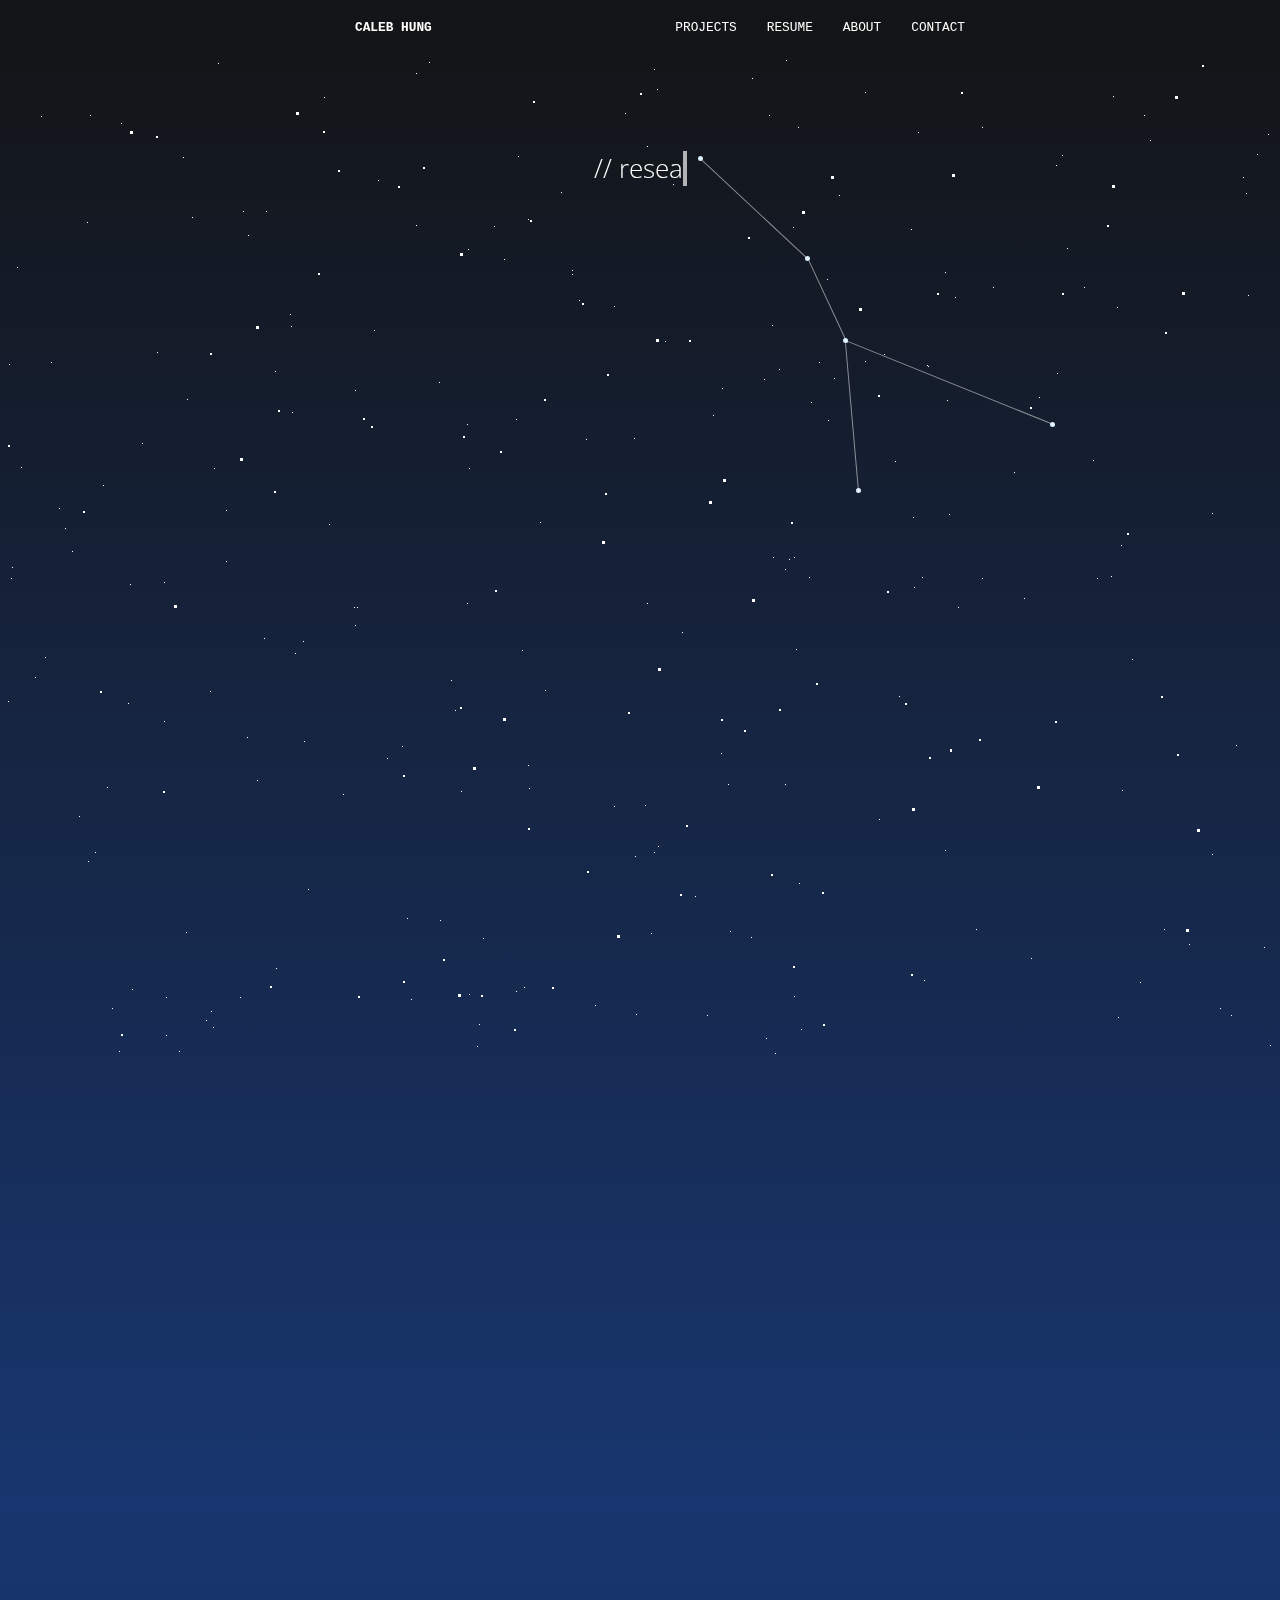
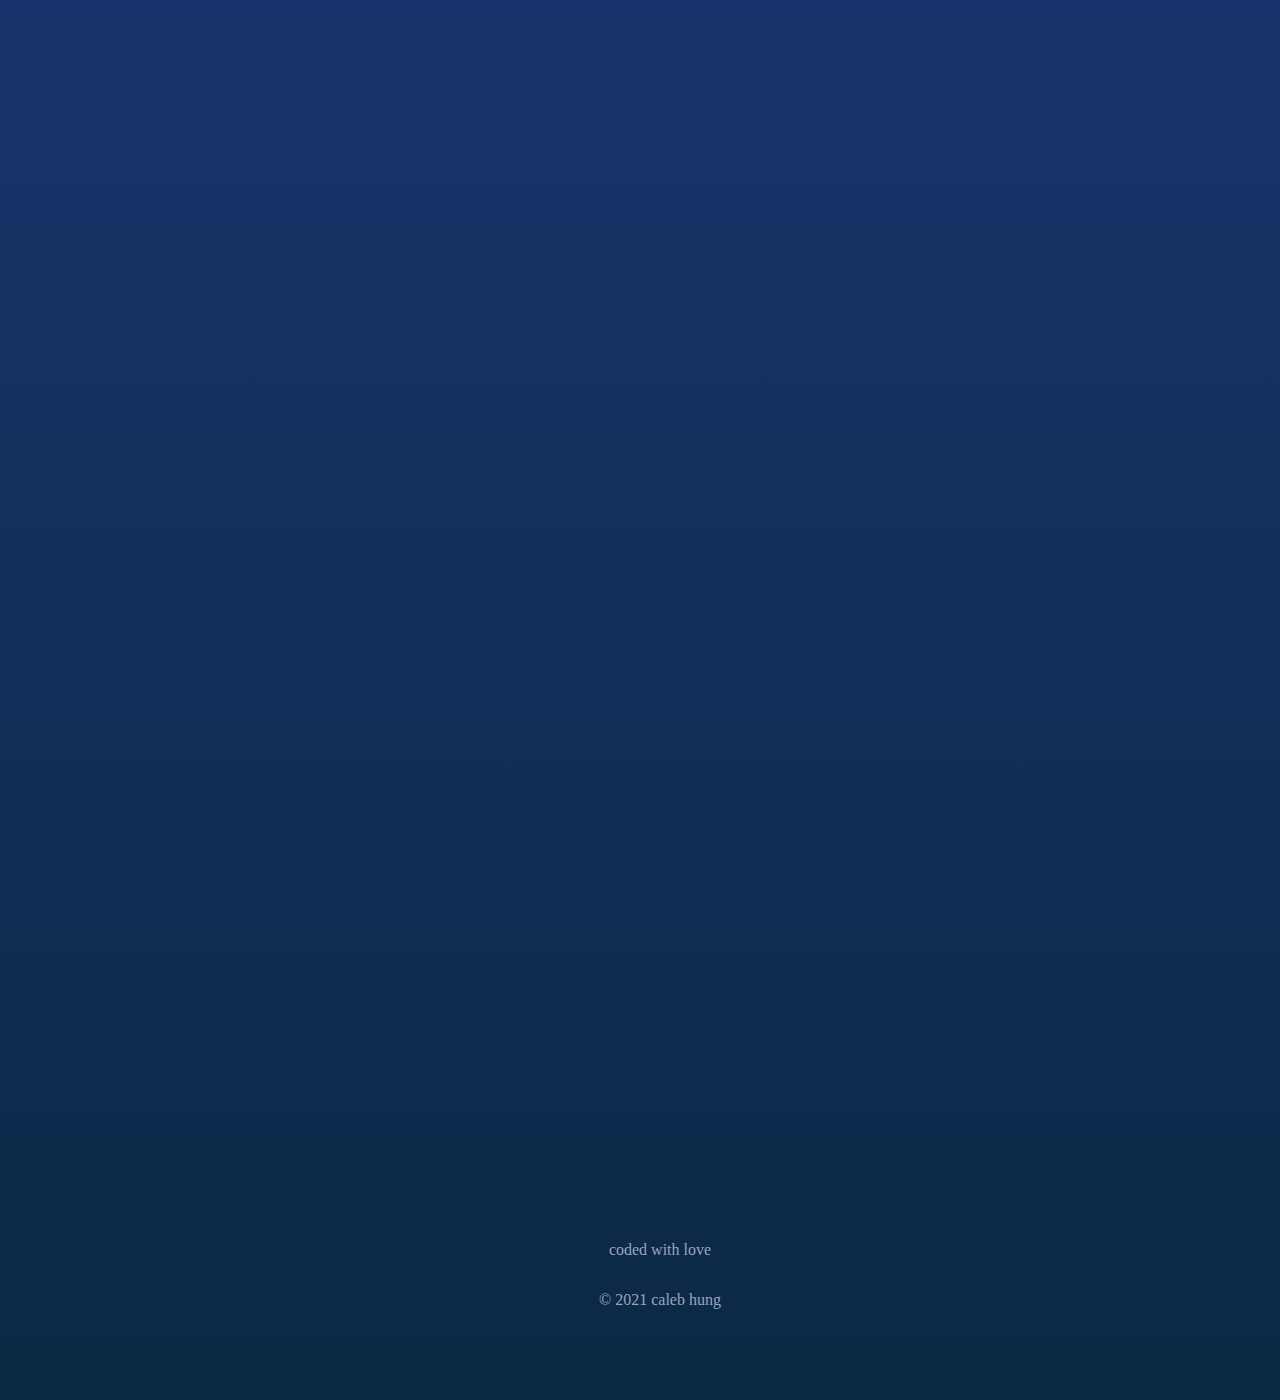
==== commit 887ef4bd: "l" ====
--- a/index.html
+++ b/index.html
@@ -94,7 +94,9 @@
     <script src="fadein.js"></script>
     </div>
 <div class="footer">
-    <li>CALEB HUNG © 2021</li>
+    <ul>coded with love </ul>
+    <ul>© 2021 caleb hung</ul>
+    
 </div>
 </body>
 </html>--- a/style.css
+++ b/style.css
@@ -792,21 +792,22 @@
     }
 }
 .footer{
-    color: white;
-    font-family: 'Open Sans', sans-serif;
-    font-size: 24px;
-    text-decoration: none;
-    display: inline-block;
-    list-style: none;
-    margin: 0;
-    position: absolute;
-    margin-top: 500px;
-    margin-left: 50px;
-}
-.footer li:hover{
+    margin-top: 490px;
+    display: flex;
+    flex-direction: column;
+    justify-content: center;
+}
+.footer ul:hover{
 opacity: 0.5;
 transition: 0.5s;
 cursor: default;
+}
+.footer ul{
+    font-family: Georgia;
+    color: #9ba4c1;
+    font-weight: thin;
+    font-size: 1w;
+    text-align: center;
 }
 .progress-bar{
     height: 5px;
@@ -840,6 +841,7 @@
     width: 500px;
     height: 400px;
     padding: 0px 50px;
+    transition: 0.5s ease-in-out;
 }
 
 @media (max-width: 1150px){
@@ -861,10 +863,16 @@
     .projects h2{
         padding: 0px 10px;
     }
+    .footer{
+        margin-top: 1150px;
+    }
 }
 @media(max-width: 750px){
     .projects{
         display: grid;
+    }
+    .footer{
+        margin-top: 250px;
     }
 }
 
@@ -877,3 +885,8 @@
     opacity: 1;
     transform: translateY(0);
 }
+
+.projects img:hover{
+    transform: scale(1.05, 1.05);
+    cursor: crosshair;
+}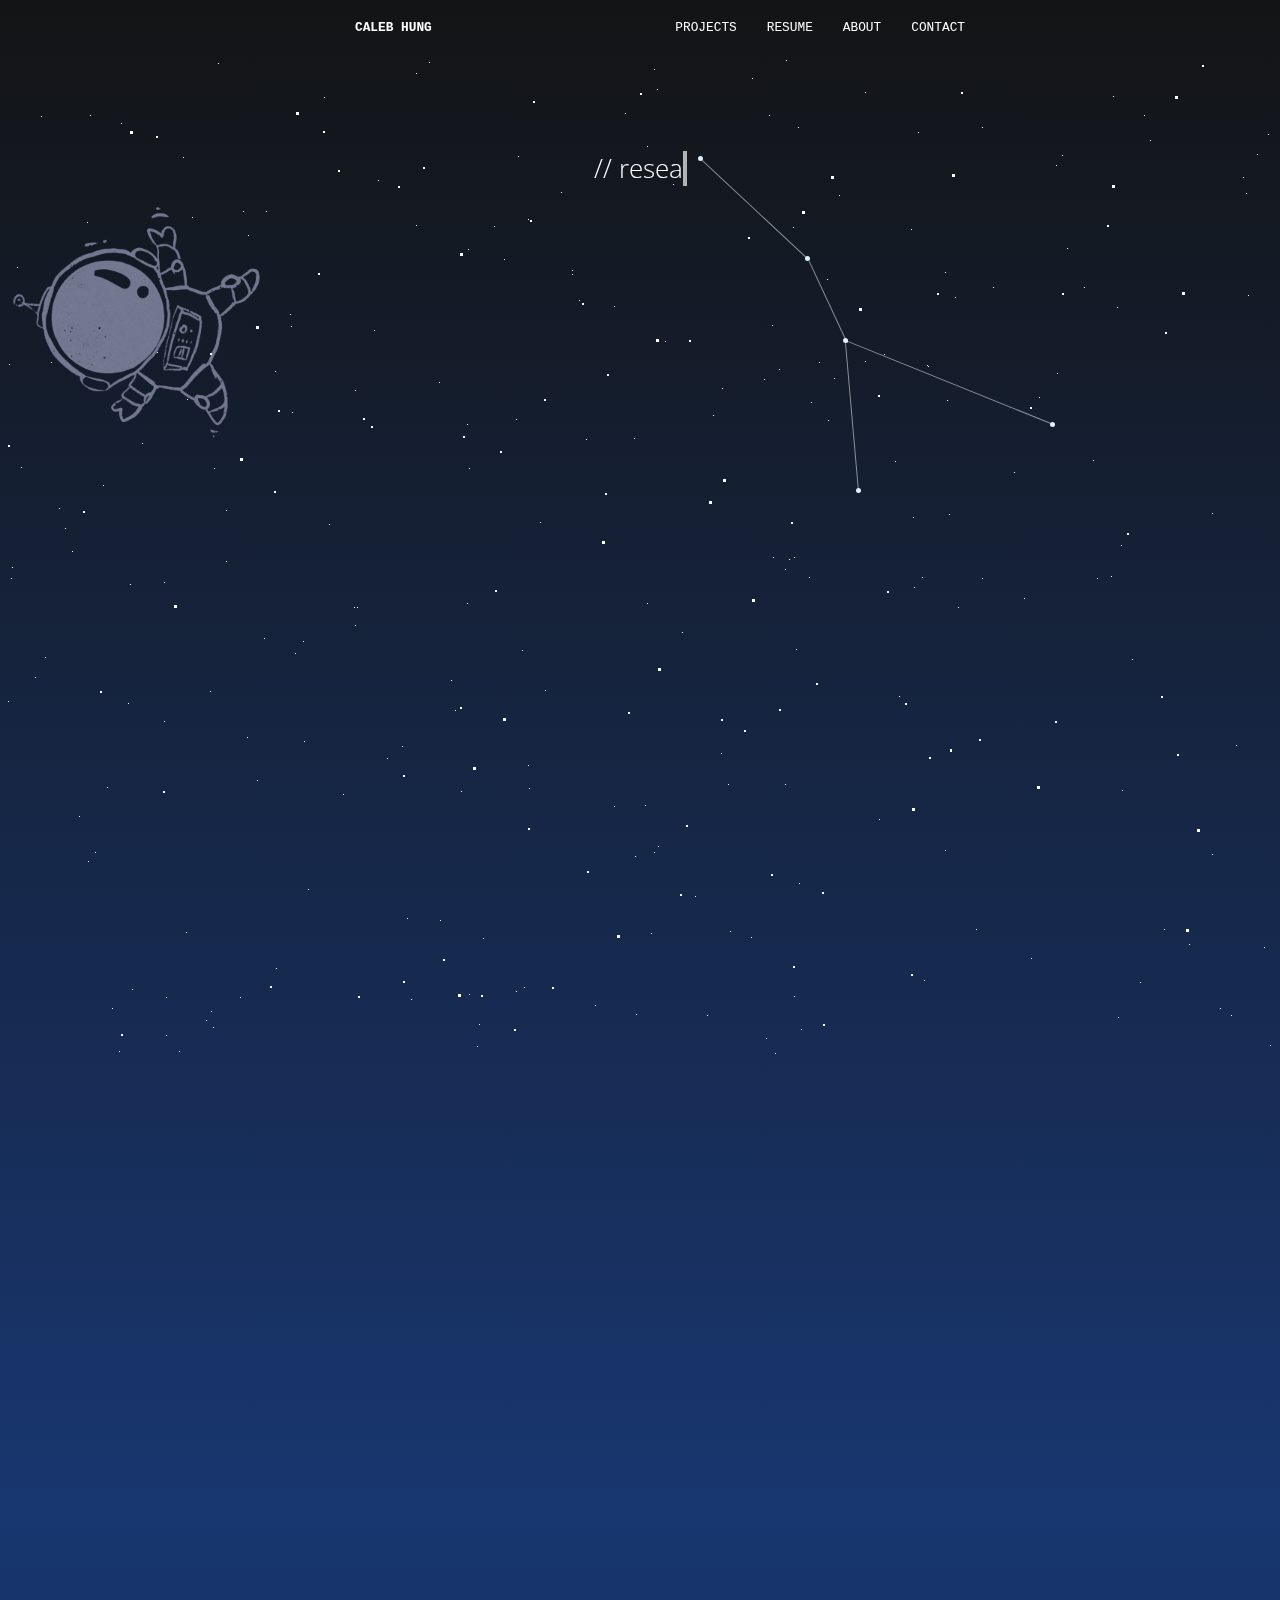
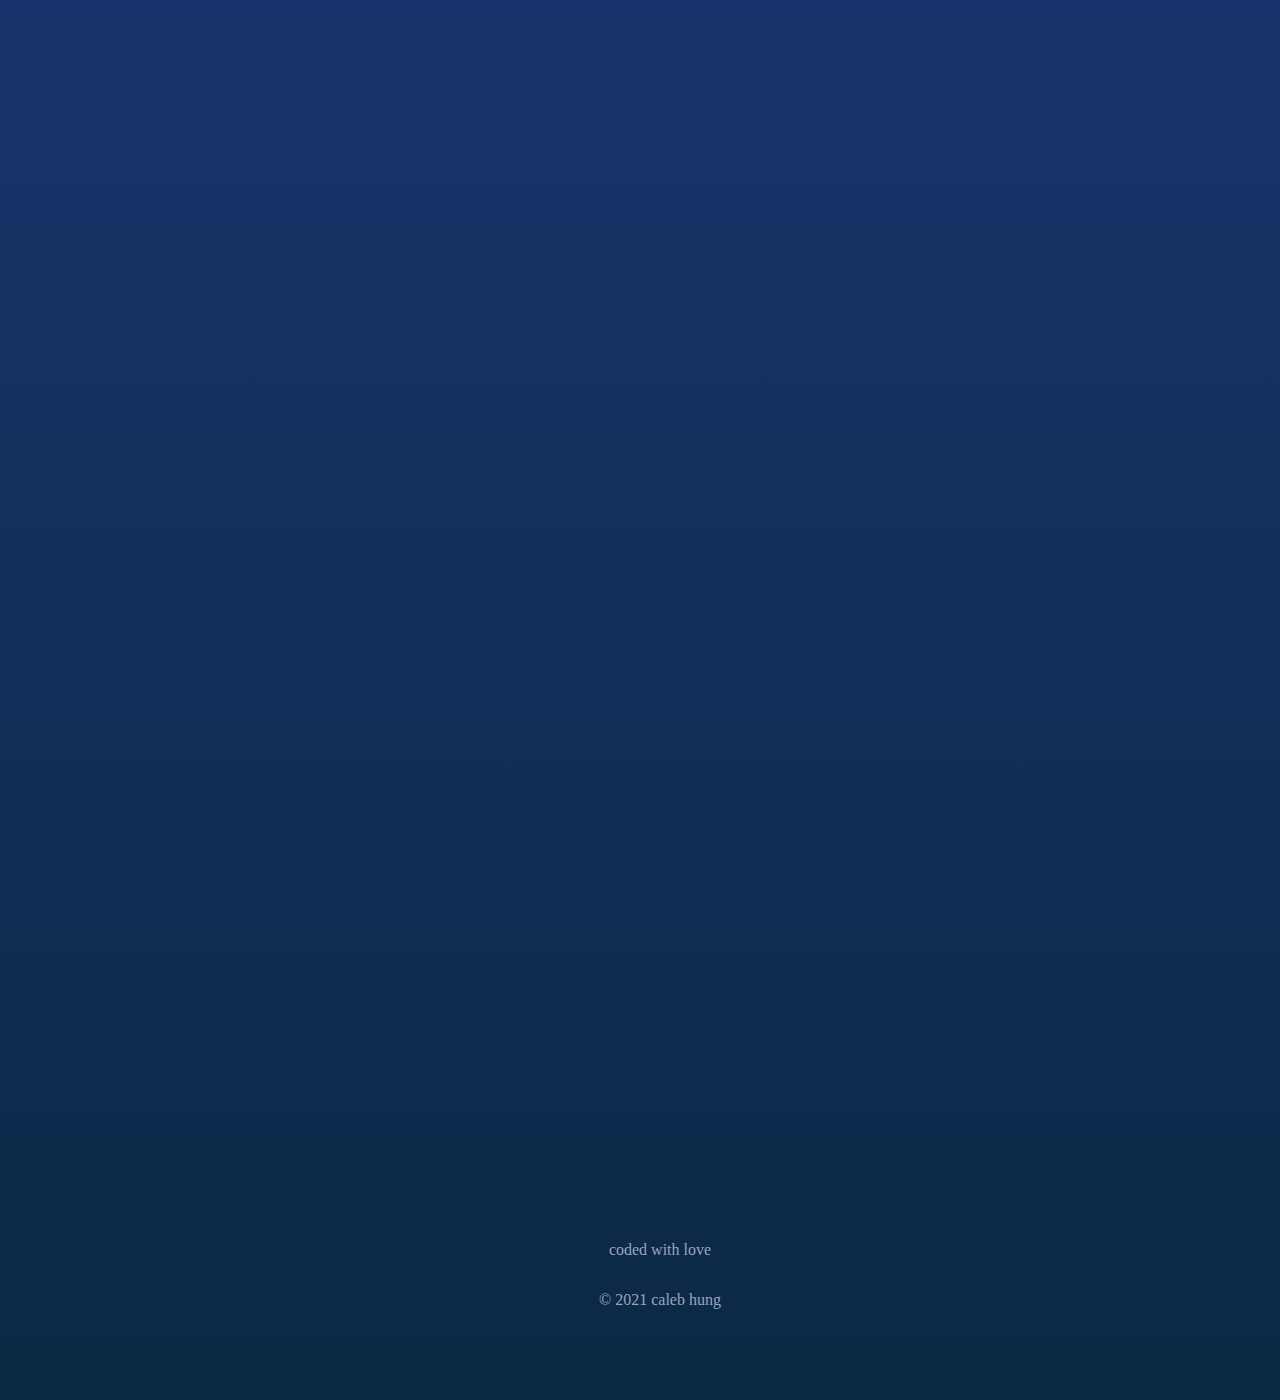
==== commit dbd415fc: "spaceman" ====
--- a/index.html
+++ b/index.html
@@ -2,6 +2,9 @@
 <html>
 
 <head>
+    <div class="spaceman">
+        <img src="space.gif" alt=spaceman>
+    </div>
     <div class="progress-container">
         <div class="progress-bar" id="myBar"></div>
     </div>
@@ -18,7 +21,6 @@
             document.getElementById("myBar").style.width = scrolled + "%";
         }
     </script>
-    <script src="fade.js"></script>
     <meta charset="UTF-8">
     <meta name="viewport" content="width=device-width, initial-scale=1.0">
     <meta http-equiv="X-UA-Compatible" content="ie-edge">
@@ -26,7 +28,7 @@
     <ul class="navigation">
         <li style="font-weight:bold"><a href="index.html"> CALEB HUNG </a> </li>
         <li style="float:right" class="active"><a href="contact.html"> CONTACT </a> </li>
-        <li style="float:right"><a href="about.html"> ABOUT </a> </li>
+        <li style="float:right"><a href="#" onclick="OpenRightMenu()"> ABOUT </a> </li>
         <li style="float:right"><a href="resume.pdf" target="_blank"> RESUME </a> </li>
         <li id="top" class="scroll" style="float:right"><a href=#projectscroll> PROJECTS </a> </li>
     </ul>
@@ -61,7 +63,8 @@
     <div id="projectscroll" class="projects">
         <div class="works">
             <div class="fade-in">
-                <a href="https://devpost.com/software/remote-garage-controller" target="_blank"><img src="garage.jpg" alt="iGarage"></a>
+                <a href="https://devpost.com/software/remote-garage-controller" target="_blank"><img src="garage.jpg"
+                        alt="iGarage"></a>
                 <h2>iGarage | Engineer | 2nd Place Hardware | Rose Hack</h2>
             </div>
             <div class="fade-in">
@@ -77,15 +80,18 @@
 
         <div class="works">
             <div class="fade-in">
-                <a href="https://mrcalebhung.wixsite.com/mysite/copy-of-page-2-blackboard" target="_blank"><img src="clicker.png" alt="Clicker"></a>
+                <a href="https://mrcalebhung.wixsite.com/mysite/copy-of-page-2-blackboard" target="_blank"><img
+                        src="clicker.png" alt="Clicker"></a>
                 <h2>Clicker | Product Design | App Development</h2>
             </div>
             <div class="fade-in">
-                <a href="https://mrcalebhung.wixsite.com/mysite/project-01" target="_blank"><img src="ilearn.jpg" alt="iLearn"></a>
+                <a href="https://mrcalebhung.wixsite.com/mysite/project-01" target="_blank"><img src="ilearn.jpg"
+                        alt="iLearn"></a>
                 <h2>iLearn | Web Design</h2>
             </div>
             <div class="fade-in">
-                <a href="https://mrcalebhung.wixsite.com/mysite/copy-of-project-01" target="_blank"><img src="airpod.gif" alt="AirPod Max"></a>
+                <a href="https://mrcalebhung.wixsite.com/mysite/copy-of-project-01" target="_blank"><img
+                        src="airpod.gif" alt="AirPod Max"></a>
                 <h2>AirPod Max | Product Design</h2>
             </div>
         </div>
@@ -93,10 +99,11 @@
 
     <script src="fadein.js"></script>
     </div>
-<div class="footer">
-    <ul>coded with love </ul>
-    <ul>© 2021 caleb hung</ul>
-    
-</div>
+    <div class="footer">
+        <ul>coded with love </ul>
+        <ul>© 2021 caleb hung</ul>
+
+    </div>
 </body>
+
 </html>--- a/style.css
+++ b/style.css
@@ -88,7 +88,8 @@
 }
   .shower{
       position: absolute;
-      width: 1000px;
+      overflow: hidden;
+      width: 100%;
       height: 100%;
   }
   #meteor{
@@ -102,7 +103,7 @@
       border-radius: 999px;
       filter:drop-shadow(0 0 6px #0cffe7);
       animation: shower 80s linear infinite;
-      opacitY: 0;
+      opacity: 0;
   }
   #meteor2{
     position: absolute;
@@ -751,7 +752,7 @@
 @keyframes shower{
     0% {
         opacity: 0;
-        transform: translate(600px, -400px) rotate(75deg);
+        transform: translate(1200px, -600px) rotate(75deg);
     }
     1%{
         opacity: 1;
@@ -772,7 +773,7 @@
 }
 @keyframes shower2{
     0% {
-        transform: translate(600px, -400px) rotate(60deg);
+        transform: translate(1200px, -600px) rotate(60deg);
     }
     1%{
         opacity: 1;
@@ -852,6 +853,9 @@
     }
     .projects h2{
         padding: 0px 25px;
+    }
+    .footer{
+        margin-top: 850px;
     }
 }
 @media (max-width: 900px){
@@ -889,4 +893,28 @@
 .projects img:hover{
     transform: scale(1.05, 1.05);
     cursor: crosshair;
+}
+.spaceman{
+    position: absolute;
+    overflow: hidden;
+    width: 100%;
+    height: 100%;
+
+}
+.spaceman img{
+    width: 30vw;
+    height: 30vw;
+    margin-top: 10vw;
+    animation: drift 30s linear infinite;
+    filter: brightness(200%);
+}
+
+@keyframes drift{
+    0%{
+        transform: translate(-100%)
+    }
+    100%
+    {
+        transform: translateX(350%)
+    }
 }